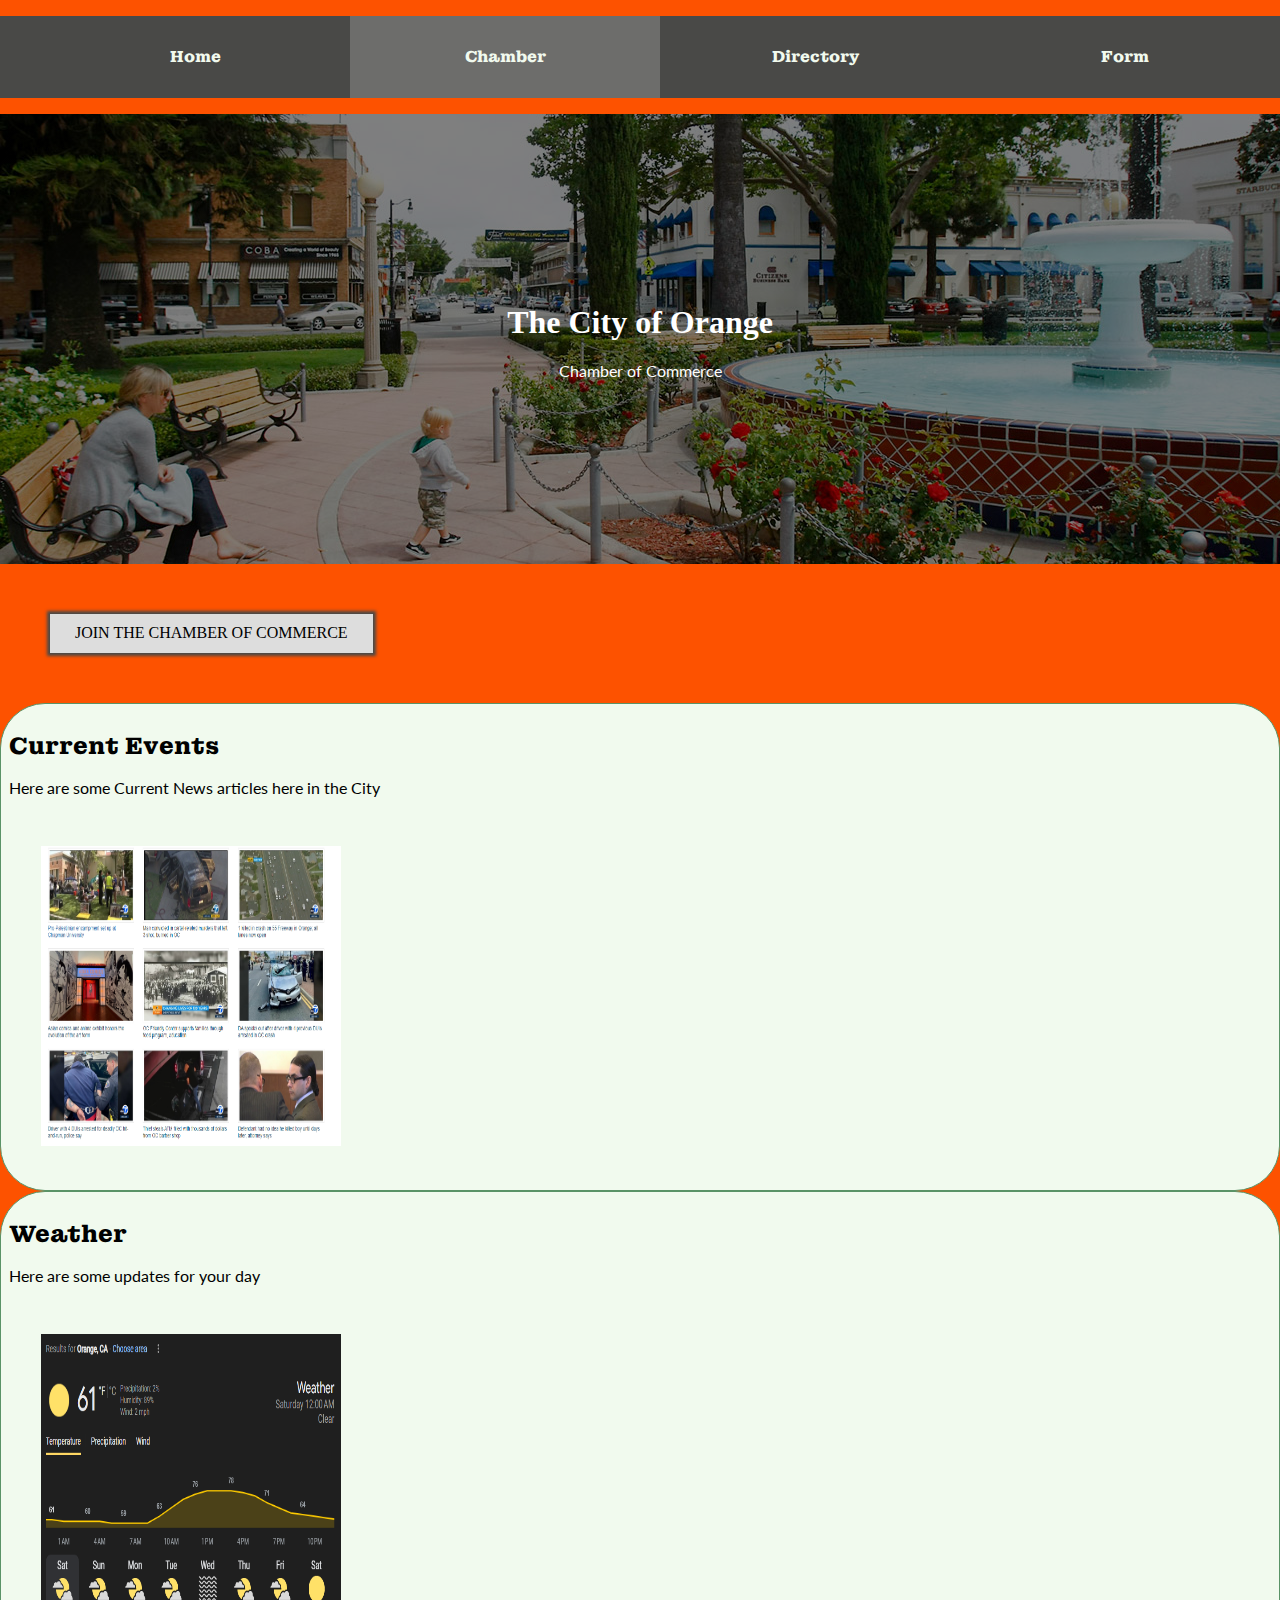
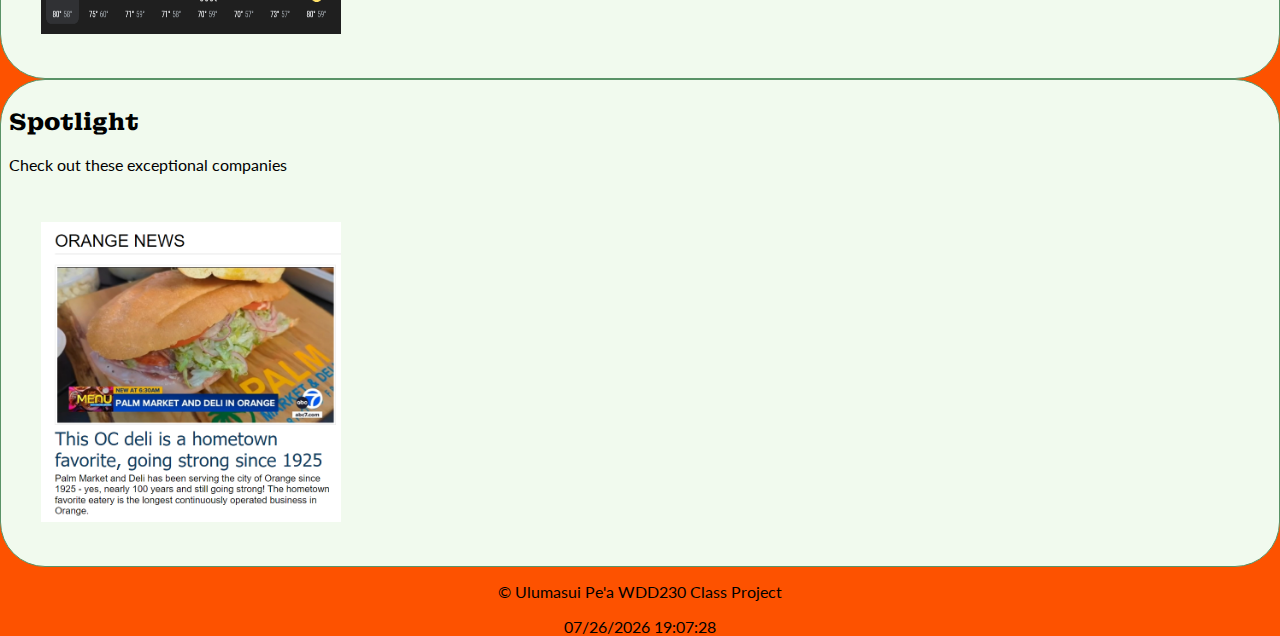
==== chamber/index.html @ 67afe426 "changes" ====
<!DOCTYPE html>
<html lang="en">
<head>
    <meta charset="UTF-8">
    <meta name="viewport" content="width=device-width, initial-scale=1.0">
    <title>The City of Orange Chamber of Commerce</title>
    <link rel="stylesheet" href="styles/normalize.css">
    <link rel="stylesheet" href="styles/base.css">
    <link rel="stylesheet" href="styles/larger.css">
    <link rel="icon" href="images/favicon.ico">
    <meta property="og:title" content="Orange Chamber of Commerce">
    <meta property="og:description" content="Home Page for WDD 230 course work">
    <meta property="og:image" content="images/profile.jpg">
    <meta property="og:url" content="https://ulumasuip.github.io/wdd230/chamber/index.html">
</head>
<body>
    <header>
    </header>
    <button id="myButton"></button>
    <nav>
        <ul class="menuLinks">
            <li><a href="https://ulumasuip.github.io/wdd230/">Home</a></li>
            <li class="active"><a href="chamber/index.html">Chamber</a></li>
            <li><a href="directory.html">Directory</a></li>
            <li><a href="join.html">Form</a></li>
        </ul>
    </nav>
    <div class="heroImage" style="background-image: linear-gradient(rgba(0, 0, 0, 0.5), rgba(0, 0, 0, 0.5)), url(images/orangehero.png);">
        <div class="heroText">
          <h1>The City of Orange</h1>
          <p>Chamber of Commerce</p>
        </div>
      </div>
    <main>
        <div>
            <button id="actionButton">JOIN THE CHAMBER OF COMMERCE</button>
        </div>
        <section class="current">
            <h2>Current Events</h2>
            <p>Here are some Current News articles here in the City</p>
            <img src="images/current.png" alt="orange_news_placeholder" width="500" height="500">
        </section>
        <section class="weather">
            <h2>Weather</h2>
            <p>Here are some updates for your day</p>
            <img src="images/weather.png" alt="orange_weather_placeholder" width="500" height="500">
        </section>
        <section class="spotlight">
            <h2>Spotlight</h2>
            <p>Check out these exceptional companies</p>
            <img src="images/spotlight.png" alt="orange_spotlight_placeholder" width="500" height="500">
        </section>
    </main>
    <footer>
        <p>	&#169; Ulumasui Pe'a WDD230 Class Project</p>
        <p id="lastModified"></p>
    </footer>
    <script src="scripts/getDates.js"></script>
    <script src="scripts/hamburger.js"></script>
</body>
</html>
---- chamber/styles/base.css ----
@import url('https://fonts.googleapis.com/css2?family=Montagu+Slab:opsz,wght@16..144,100..700&display=swap');
@import url('https://fonts.googleapis.com/css2?family=Lato:ital,wght@0,100;0,300;0,400;0,700;0,900;1,100;1,300;1,400;1,700;1,900&family=Montagu+Slab:opsz,wght@16..144,100..700&display=swap');
body, html {
    height: 100%;
}
body{
  background-color: #fd5200;
}
nav{
  background-color: #494947;
  height: auto;
}
nav a{
  font-family: 'Montagu Slab', serif;
  font-weight: 700;
  display: block;
  color: #f1faee;
  padding: 2rem;
  text-align: center;
  text-decoration: none;
}
nav li a:hover {
  background-color: #f1faee;
  color: #494947;
}
nav .active{
  background-color: rgba(255,255,255,0.2);
}
#myButton{
  font-size: 2rem;
  border: none;
  background-color: #494947;
  cursor: pointer;
  width: 100%;
  text-align: left;
  padding: .25rem 2vw;
}
#myButton::before {
	content: "☰";
}
#myButton.open::before{
  content: "X";
  color: #f1faee;
}
ul.menuLinks{
  display: none;
  list-style-type: none;
}
#myButton.open::before{
  content: "x";
}
ul.open.menuLinks{
  display: block;
  padding: 0px;
  margin: 0px;
}
/* The hero image */

.heroImage {
  height: 50%;
  background-position: center;
  background-repeat: no-repeat;
  background-size: cover;
  position: relative;
}

/* Place text in the middle of the image */
.heroText {
  text-align: center;
  position: absolute;
  top: 50%;
  left: 50%;
  transform: translate(-50%, -50%);
  color: white;
}
#actionButton {
  border: none;
  outline: 0;
  display: inline-block;
  padding: 10px 25px;
  color: black;
  background-color: #ddd;
  text-align: center;
  cursor: pointer;
  margin: 50px;
  box-shadow: #494947 0px 0px 3px 3px;
}
button:hover {
  background-color: #555;
  color: white;
}
h2{
  font-family: montagu slab;
}
p{
  font-family: lato;
}
footer p{
  text-align: center;
}

/*Discovery page rules*/

.item1 { grid-area: attractions; }
.item2 { grid-area: people; }
.item3 { grid-area: calendar; }
.item4 { grid-area: imagesDiscovery; }

.grid-container {
  display: grid;
  grid-template-areas: 
    'attractions imagesDiscovery'
    'people imagesDiscovery'
    'calendar imagesDiscovery';
  gap: 10px;
  background-color: #5A9367;
  padding: 10px;
}

.grid-container > div {
  background-color: rgb(241, 250, 238);
  text-align: center;
  padding: 20px 0;
  font-size: 30px;
}

figcaption{
  font-family: lato;
  font-size: small;
}

.information{
  background-color: rgb(241, 250, 238);
  text-align: center;
  padding: 20px 0;
  font-size: 30px;
}

.thanks{
  background-color: #5A9367;
  text-align: center;
  padding: 3rem;
  font-size: xx-large;
  font-family: lato;
}

.menu {
  border: 1px solid rgba(0, 0, 0, 0.1);
  padding: 0.5rem;
  background-color: rgb(59, 59, 59);
  text-align: center;
}

#cards {
  display: grid;
  grid-gap: 5px;
  align-items: center;
}

#cards section {
  text-align: center;
  font-size: larger;
}

section {
  border: 1px solid rgba(0, 0, 0, 0.1);
  padding: 0.5rem;
  background-color: #f1faee;
  display: block;
  unicode-bidi: isolate;
  border-color: #5A9367;
  border-radius: 45px;
}

section img{
  max-width: 300px;
  max-height: 300px;
}

#grid{
  background-color: #5A9367;
  color: #f1faee;
  padding: 1rem;
  font-size: xx-large;
}
#list{
  background-color: #5A9367;
  color: #f1faee;
  padding: 1rem;
  font-size: xx-large;
}

@media (min-width: 60em) {
  .grid-directory {
      display: grid;
      grid-template-columns: 1fr 1fr 1fr;
  }
}

@media (min-width: 37.5em) {
  .list-directory section {
      display: grid;
      grid-template-columns: 1fr 1fr 1fr;
      gap: 10px;
      padding: 0.25rem;
      width: 100%;
      border-radius: 0px;
  }
  section img{
    padding: 2rem;
  }
}
---- chamber/styles/larger.css ----
@media only screen and (min-width: 38rem) {
    nav ul{
        display: flex;
    }
    nav ul li{
        flex: 1 1 100%;
    }
    
    .parentsize{
        display:  grid;
        grid-template-columns: 2fr 1fr;
        column-gap: 10px;
    }

    .parentsize section{
        box-shadow: 1px 1px 10px #3A404C;
    }
    #myButton{
        display: none;
    }
    ul.menuLinks, ul.menuLinks.open{
        display: flex;
        justify-content: flex-end;
    }
}
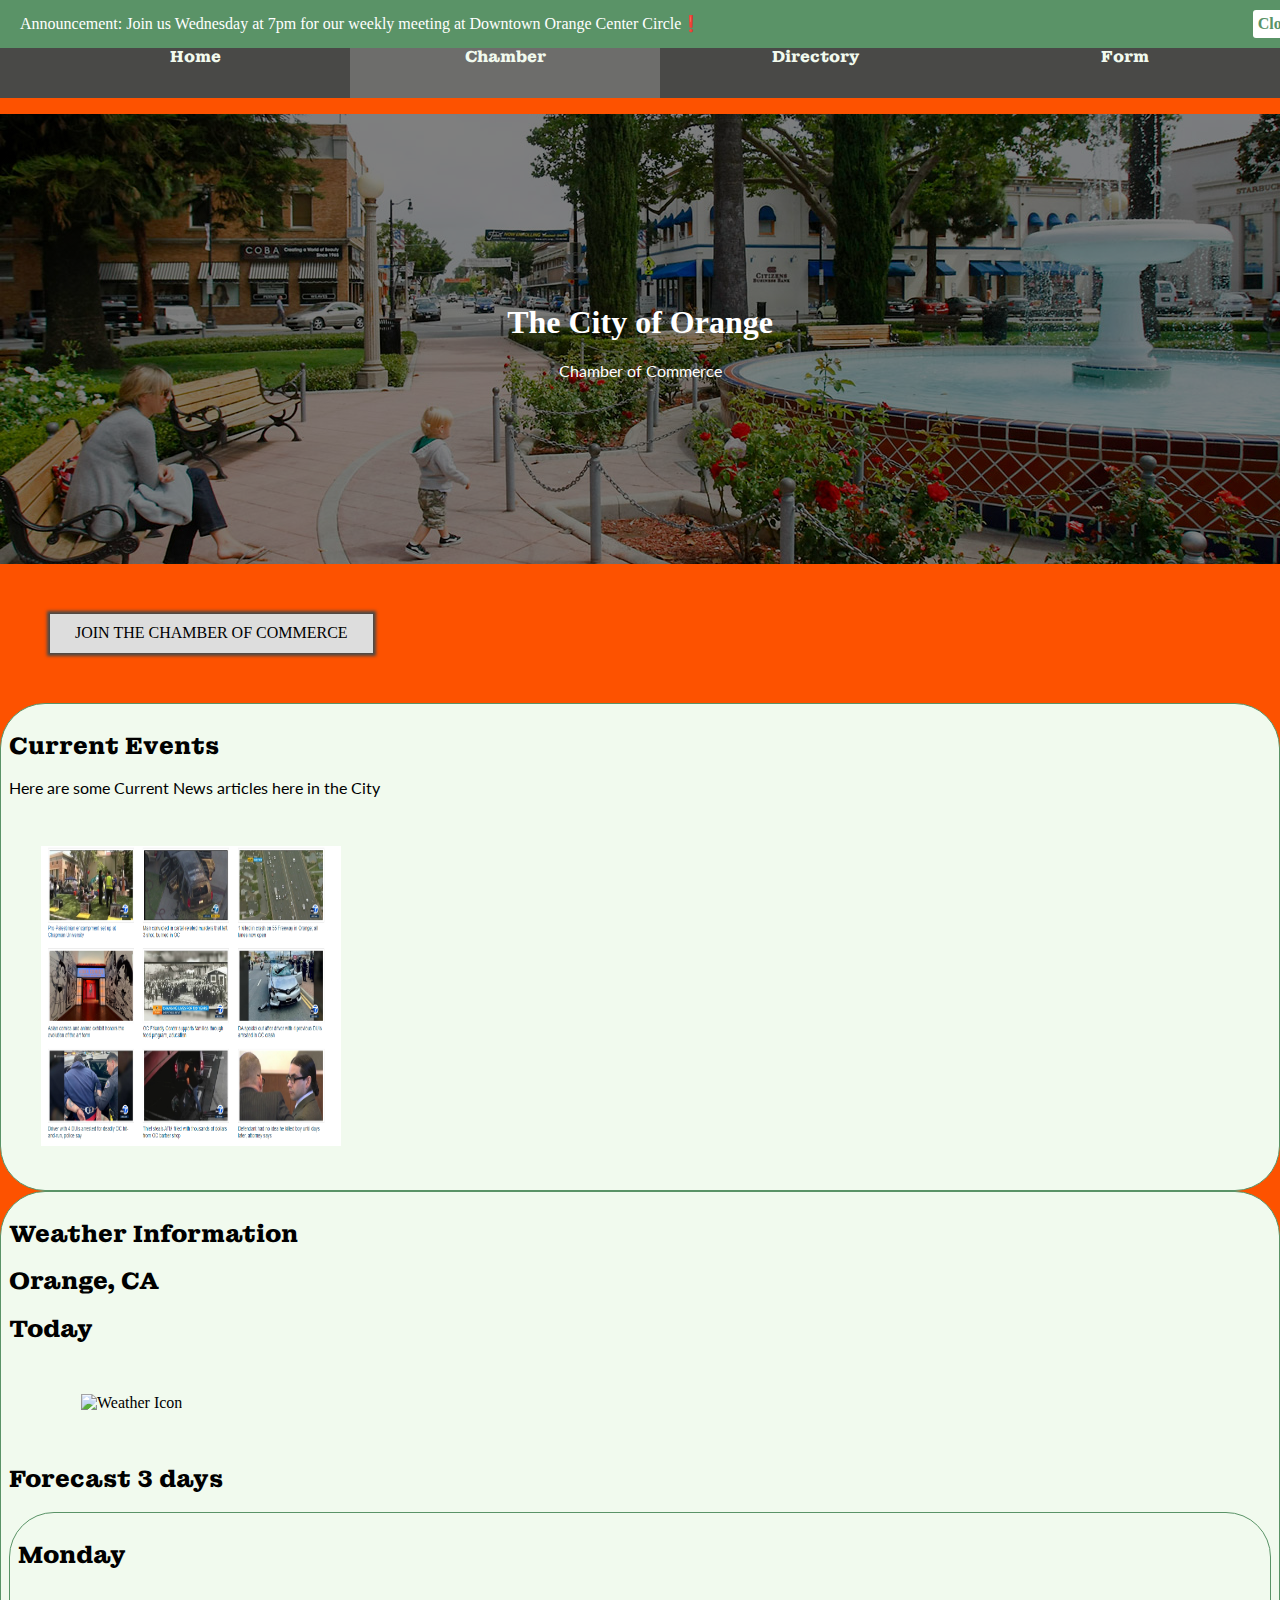
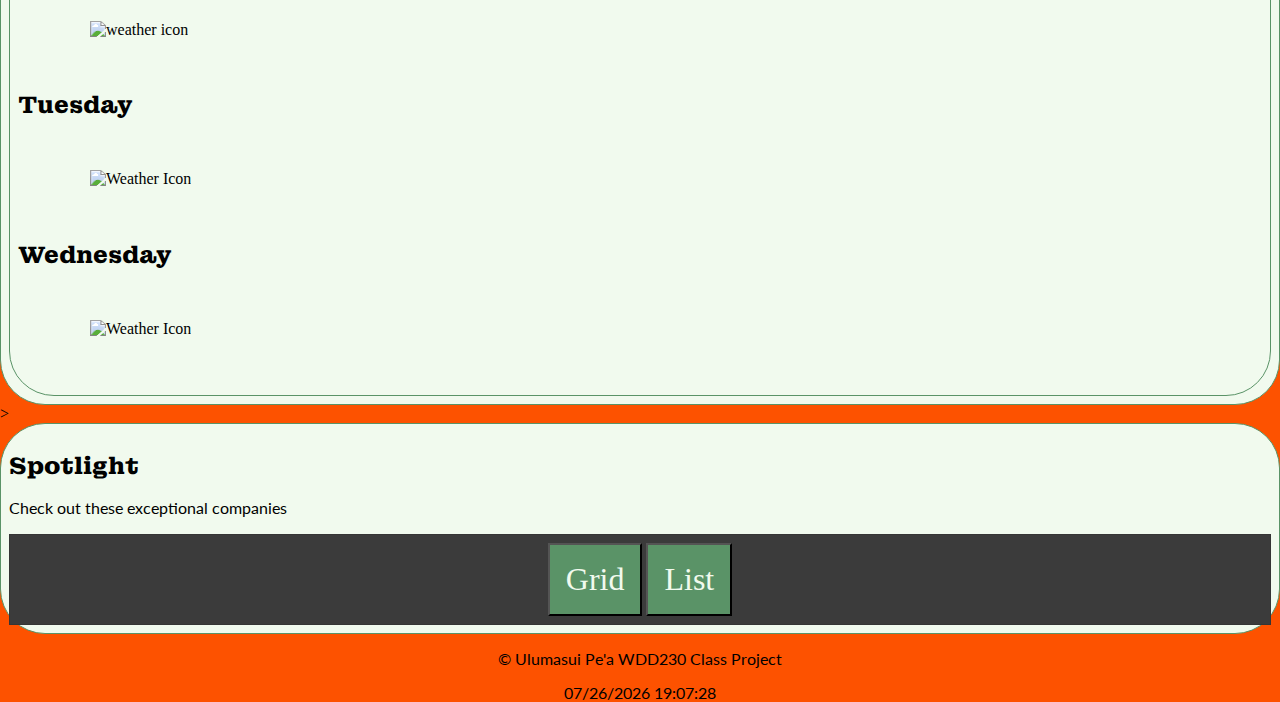
==== commit b15cd2cb: "banner and close js" ====
--- a/chamber/index.html
+++ b/chamber/index.html
@@ -32,6 +32,12 @@
         </div>
       </div>
     <main>
+        <div id="announcement" class="announcement">
+            <div>
+                Announcement: Join us Wednesday at 7pm for our weekly meeting at Downtown Orange Center Circle❗
+            </div>
+            <button class="close-button" onclick="closeButton()">Close</button>
+        </div>
         <div>
             <button id="actionButton">JOIN THE CHAMBER OF COMMERCE</button>
         </div>
@@ -40,15 +46,53 @@
             <p>Here are some Current News articles here in the City</p>
             <img src="images/current.png" alt="orange_news_placeholder" width="500" height="500">
         </section>
-        <section class="weather">
-            <h2>Weather</h2>
-            <p>Here are some updates for your day</p>
-            <img src="images/weather.png" alt="orange_weather_placeholder" width="500" height="500">
-        </section>
+        <section id="weather-card">
+            <h2> Weather Information</h2>
+            <h2>Orange, CA</h2>
+            <div class="weather">
+                <h2>Today</h2>
+                <p><span id="current-temp"></span> </p>
+                <figure>
+                    <img id="weather-icon" alt="Weather Icon">
+                    <figcaption id="fig1" class="weather-fig-captions"></figcaption>
+                </figure>
+            </div>
+            <h2>Forecast 3 days</h2>
+            <section class="weather" id="weather-forecast">
+                <div>
+                    <h2><span id="forecast-day-1"></span> </h2>
+                    <p><span id="forecast-temp-1"></span> </p>
+                    <figure>
+                        <img id="weather-icon1" class="w-icon" alt="weather icon">
+                        <figcaption id="fig2" class="weather-fig-captions"></figcaption>
+                    </figure>
+                </div>
+                <div>
+                    <h2><span id="forecast-day-2"></span> </h2>
+                    <p><span id="forecast-temp-2"></span> </p>
+                    <figure>
+                        <img id="weather-icon2" class="w-icon" alt="Weather Icon">
+                        <figcaption id="fig3" class="weather-fig-captions"></figcaption>
+                    </figure>
+                </div>
+                <div>
+                    <h2><span id="forecast-day-3"></span> </h2>
+                    <p><span id="forecast-temp-3"></span> </p>
+                    <figure>
+                        <img id="weather-icon3" class="w-icon" alt="Weather Icon">
+                        <figcaption id="fig4" class="weather-fig-captions"></figcaption>
+                    </figure>
+                </div>
+            </section>
+        </section>>
         <section class="spotlight">
             <h2>Spotlight</h2>
             <p>Check out these exceptional companies</p>
-            <img src="images/spotlight.png" alt="orange_spotlight_placeholder" width="500" height="500">
+            <div class="menu">
+                <button id="grid">Grid</button>
+                <button id="list">List</button>
+            </div>
+            <article id="cards" class="grid-directory"></article>
         </section>
     </main>
     <footer>
@@ -57,5 +101,8 @@
     </footer>
     <script src="scripts/getDates.js"></script>
     <script src="scripts/hamburger.js"></script>
+    <script src="scripts/weather.js"></script>
+    <script src="scripts/banner.js"></script>
+    <script src="scripts/directory.js"></script>
 </body>
 </html>--- a/chamber/styles/base.css
+++ b/chamber/styles/base.css
@@ -25,6 +25,28 @@
 }
 nav .active{
   background-color: rgba(255,255,255,0.2);
+}
+.announcement {
+  display: flex;
+  justify-content: space-between;
+  align-items: center;
+  text-align: center;
+  background-color: #5A9367;
+  color: white;
+  padding: 10px 20px;
+  position: fixed;
+  top: 0;
+  width: 100%;
+  z-index: 1000;
+}
+.close-button {
+  cursor: pointer;
+  padding: 5px;
+  background-color: #fff;
+  color: #5A9367;
+  border: none;
+  border-radius: 3px;
+  font-weight: bold;
 }
 #myButton{
   font-size: 2rem;
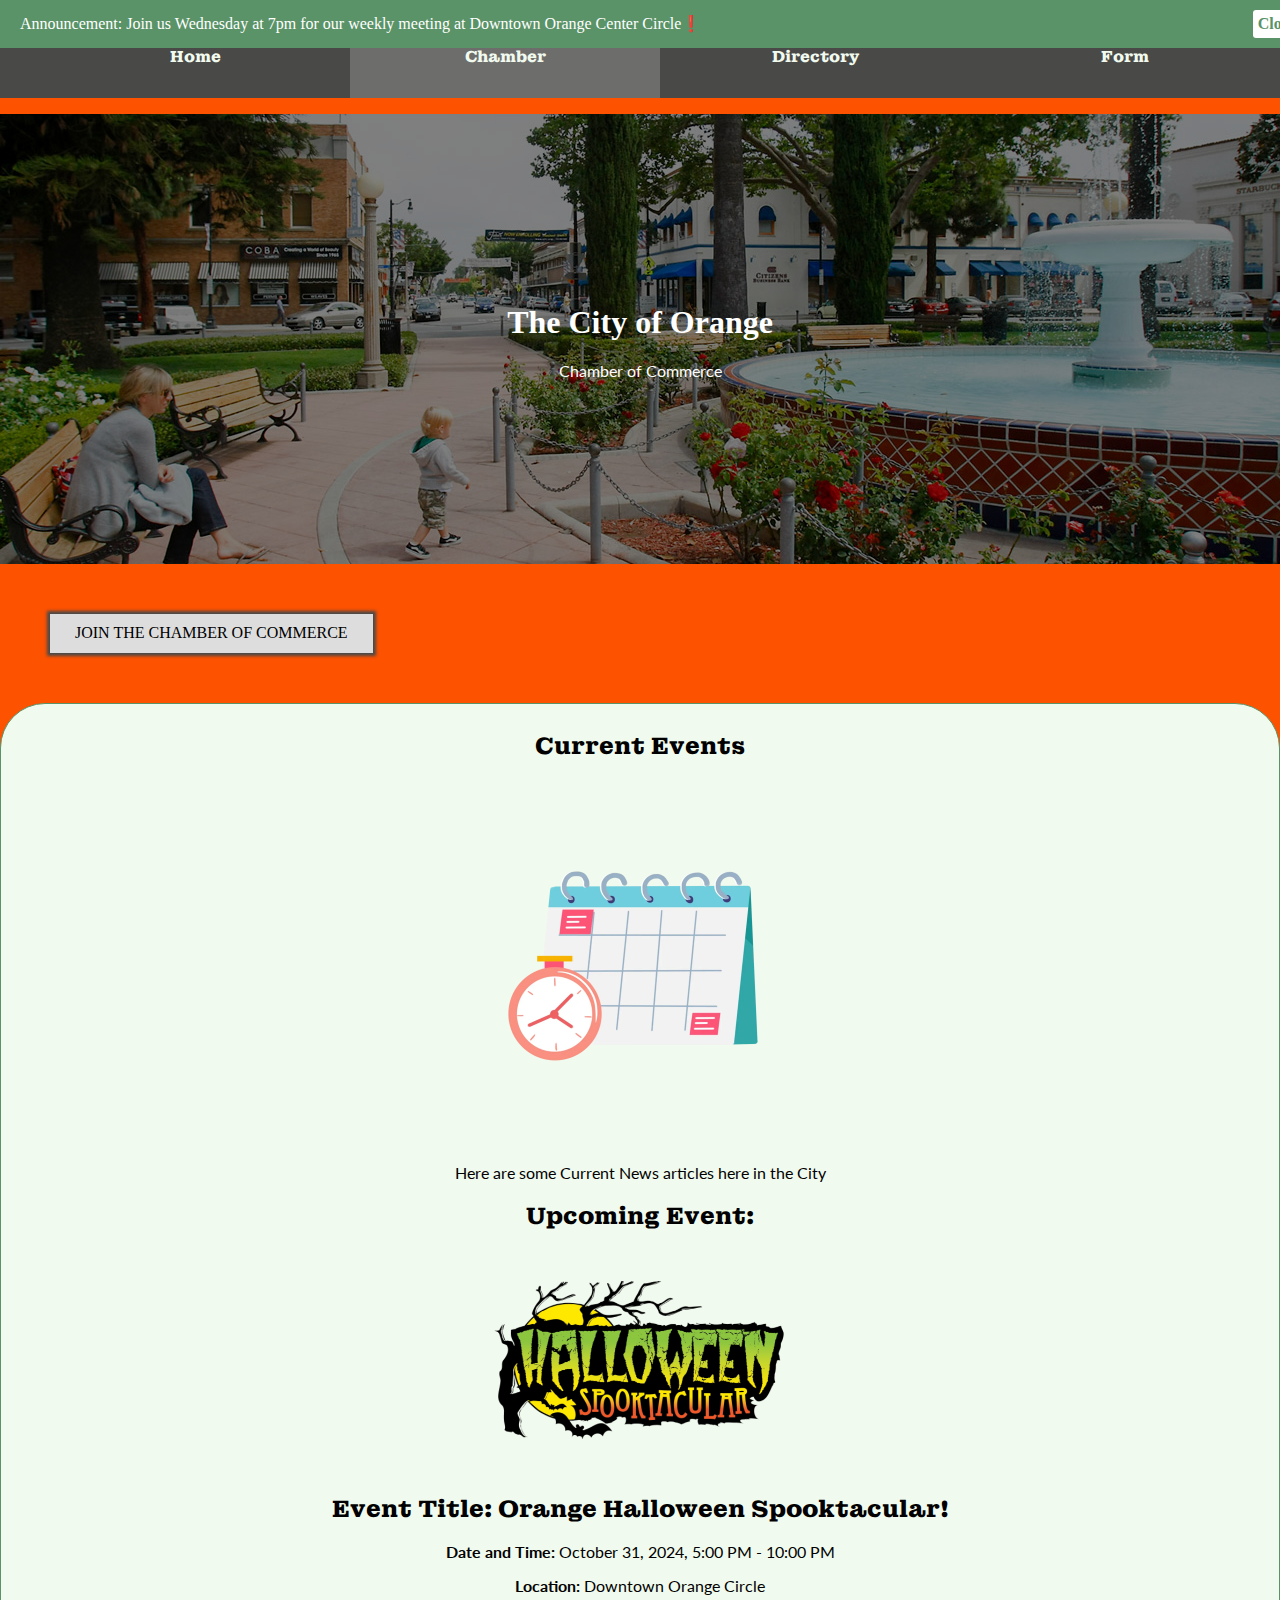
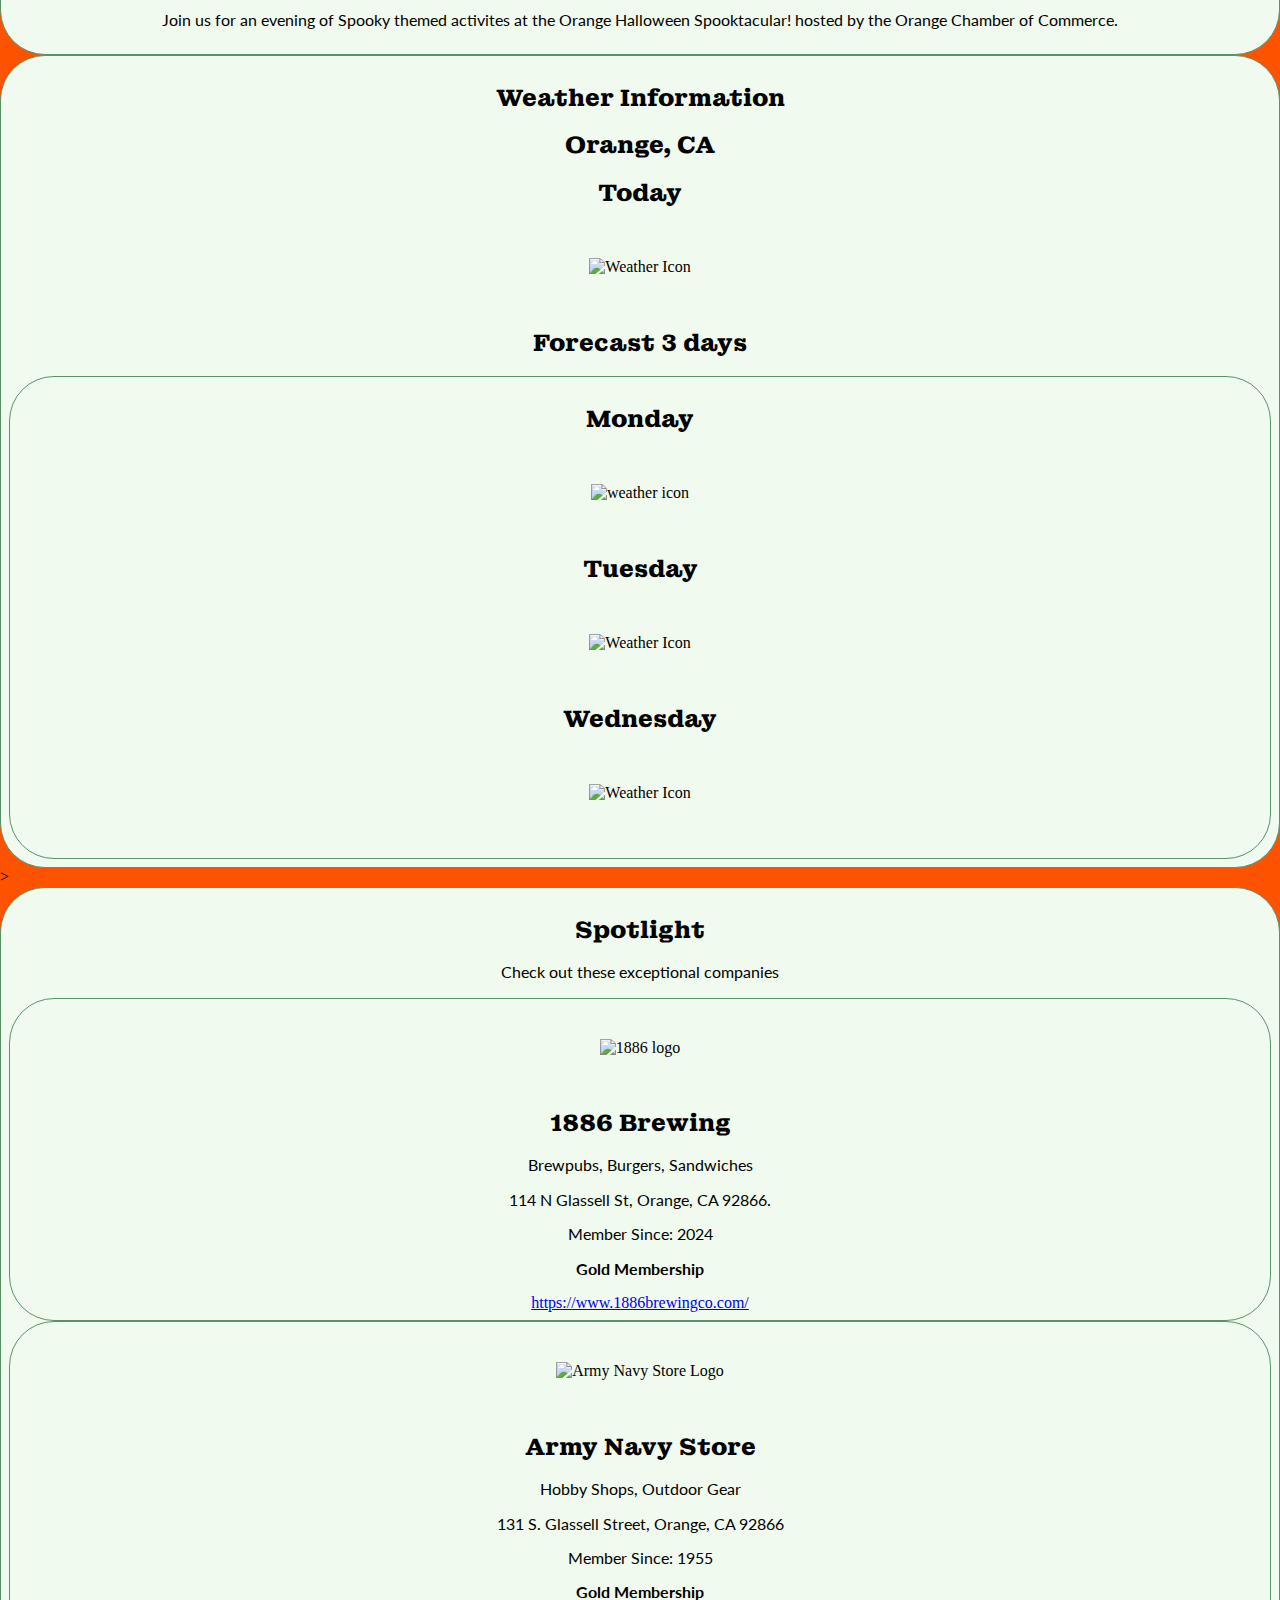
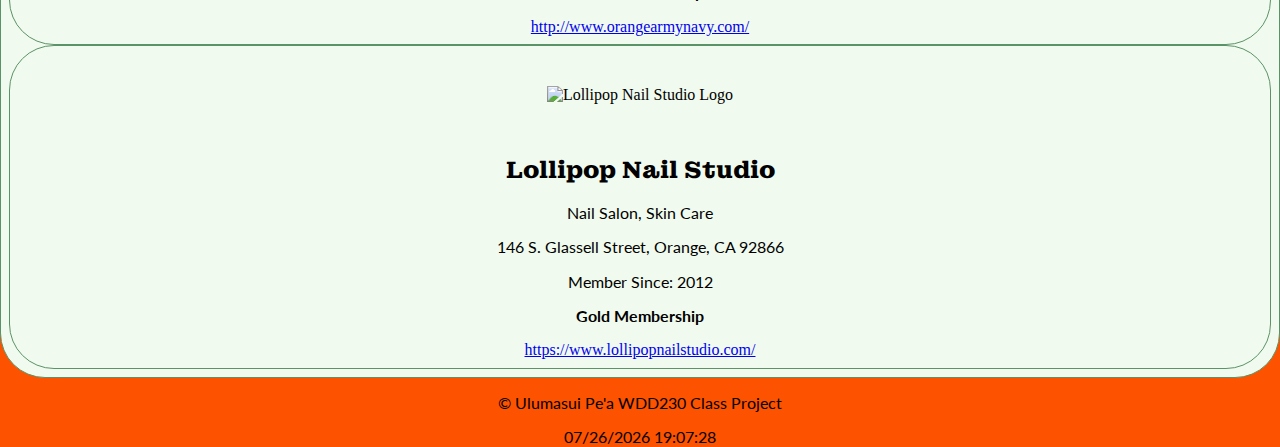
==== commit 6be253e1: "chamber home" ====
--- a/chamber/index.html
+++ b/chamber/index.html
@@ -43,10 +43,19 @@
         </div>
         <section class="current">
             <h2>Current Events</h2>
+            <img src="images/calendar.webp" alt="calendar image">
             <p>Here are some Current News articles here in the City</p>
-            <img src="images/current.png" alt="orange_news_placeholder" width="500" height="500">
+            <h2>Upcoming Event:</h2>
+            <img src="images/spook.webp" alt="spooktacular orange">
+            <h2><strong>Event Title: </strong>Orange Halloween Spooktacular!</h2>
+            <p><strong>Date and Time: </strong> October 31, 2024, 5:00 PM - 10:00 PM</p>
+            <p><strong>Location: </strong>Downtown Orange Circle</p>
+            <p>Join us for an evening of Spooky themed activites at the Orange Halloween Spooktacular! hosted by
+                the
+                Orange
+                Chamber of Commerce.</p>
         </section>
-        <section id="weather-card">
+        <section id="weather-card" class="weathercard">
             <h2> Weather Information</h2>
             <h2>Orange, CA</h2>
             <div class="weather">
@@ -88,11 +97,33 @@
         <section class="spotlight">
             <h2>Spotlight</h2>
             <p>Check out these exceptional companies</p>
-            <div class="menu">
-                <button id="grid">Grid</button>
-                <button id="list">List</button>
-            </div>
-            <article id="cards" class="grid-directory"></article>
+            <section>
+                <img src="https://static.spotapps.co/website_images/ab_websites/104524_website/logo_2.png" loading="lazy" alt="1886 logo">
+                <h2>1886 Brewing</h2>
+                <p>Brewpubs, Burgers, Sandwiches</p>
+                <p>114 N Glassell St, Orange, CA 92866.</p>
+                <p>Member Since: 2024</p>
+                <p><strong>Gold Membership</strong></p>
+                <a href="https://www.1886brewingco.com/" target="_blank">https://www.1886brewingco.com/</a>
+            </section>
+            <section>
+                <img src="http://www.orangearmynavy.com/uploads/2/1/0/8/2108660/1343844403.png" loading="lazy" alt="Army Navy Store Logo">
+                <h2>Army Navy Store</h2>
+                <p>Hobby Shops, Outdoor Gear</p>
+                <p>131 S. Glassell Street, Orange, CA 92866</p>
+                <p>Member Since: 1955</p>
+                <p><strong>Gold Membership</strong></p>
+                <a href="http://www.orangearmynavy.com/" target="_blank">http://www.orangearmynavy.com/</a>
+            </section>
+            <section>
+                <img src="https://images.squarespace-cdn.com/content/v1/5a94773e266c073e14a53bb1/1519842821813-4XUR6HRJB6CFD0CDG9JK/Lollipop.FinalLogo.Red.png?format=500w" loading="lazy" alt="Lollipop Nail Studio Logo">
+                <h2>Lollipop Nail Studio</h2>
+                <p>Nail Salon, Skin Care</p>
+                <p>146 S. Glassell Street, Orange, CA 92866</p>
+                <p>Member Since: 2012</p>
+                <p><strong>Gold Membership</strong></p>
+                <a href="https://www.lollipopnailstudio.com/" target="_blank">https://www.lollipopnailstudio.com/</a>
+            </section>
         </section>
     </main>
     <footer>
--- a/chamber/styles/base.css
+++ b/chamber/styles/base.css
@@ -26,6 +26,7 @@
 nav .active{
   background-color: rgba(255,255,255,0.2);
 }
+
 .announcement {
   display: flex;
   justify-content: space-between;
@@ -192,6 +193,7 @@
   unicode-bidi: isolate;
   border-color: #5A9367;
   border-radius: 45px;
+  text-align: center;
 }
 
 section img{
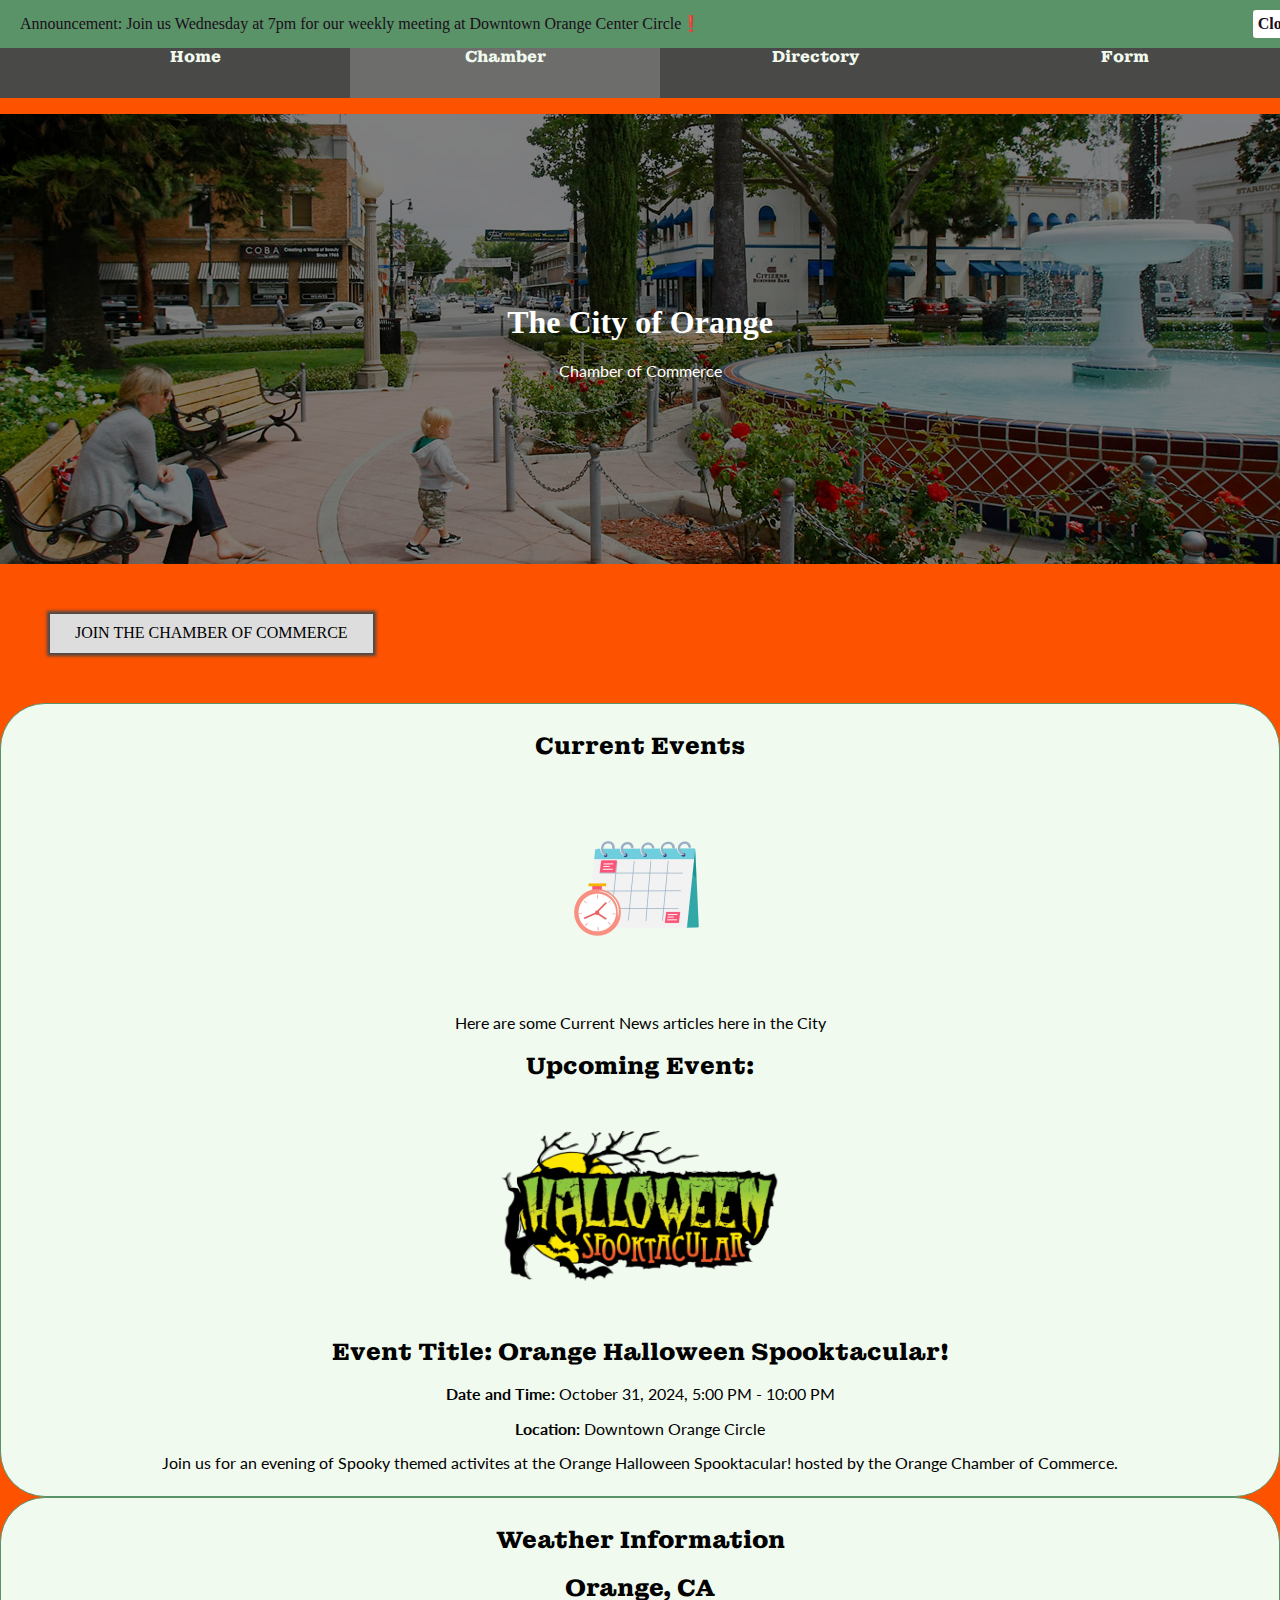
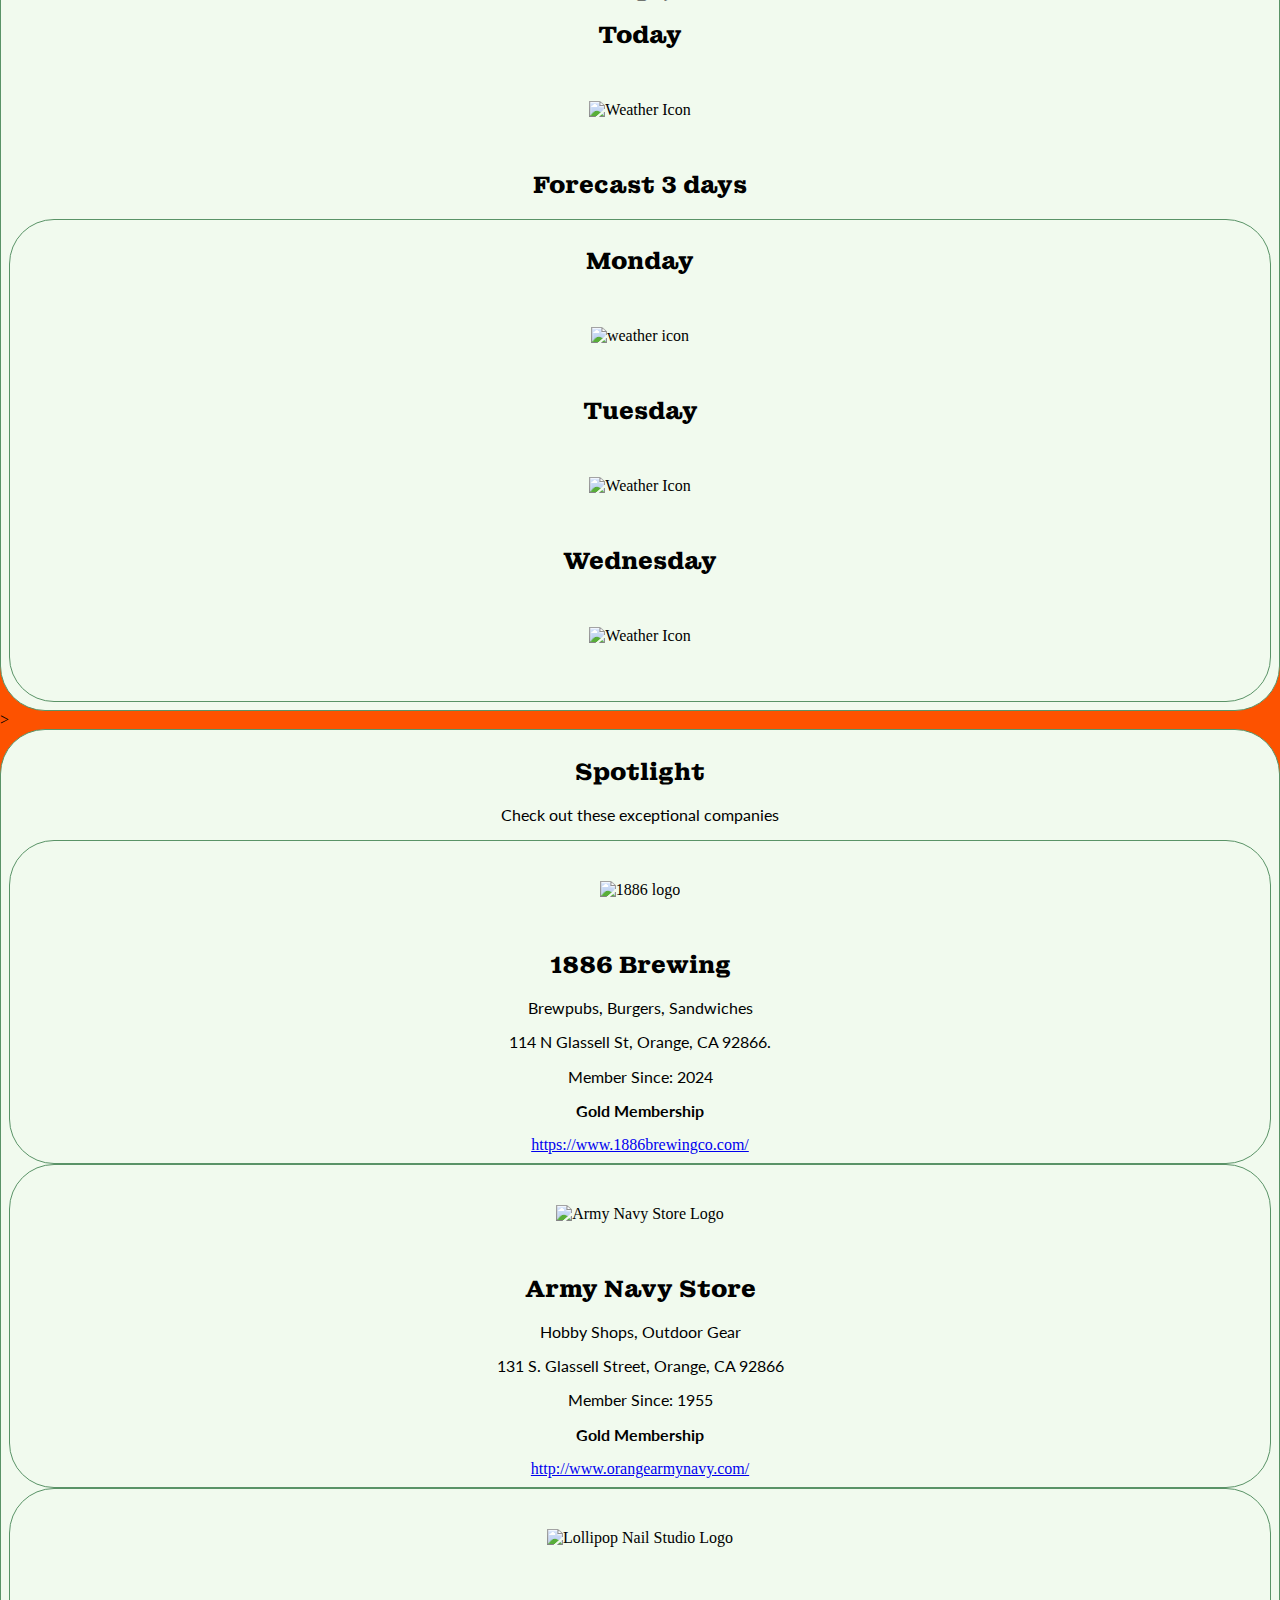
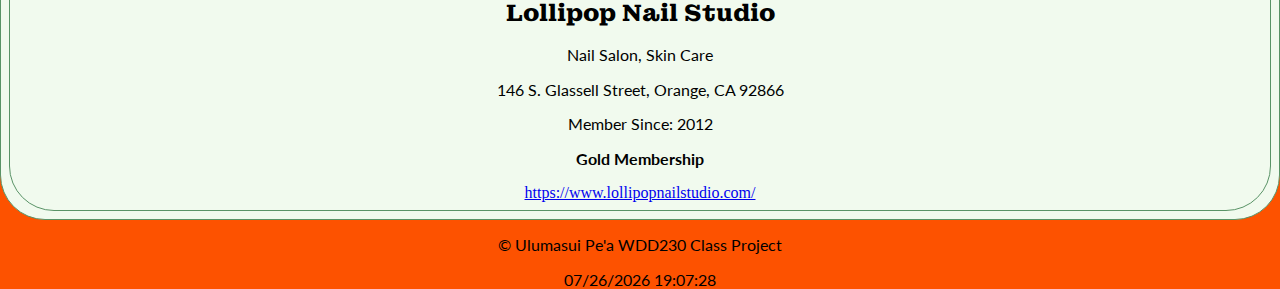
==== commit 43fbd3fa: "acc change" ====
--- a/chamber/index.html
+++ b/chamber/index.html
@@ -16,7 +16,7 @@
 <body>
     <header>
     </header>
-    <button id="myButton"></button>
+    <button id="myButton">MENU</button>
     <nav>
         <ul class="menuLinks">
             <li><a href="https://ulumasuip.github.io/wdd230/">Home</a></li>
@@ -25,7 +25,7 @@
             <li><a href="join.html">Form</a></li>
         </ul>
     </nav>
-    <div class="heroImage" style="background-image: linear-gradient(rgba(0, 0, 0, 0.5), rgba(0, 0, 0, 0.5)), url(images/orangehero.png);">
+    <div class="heroImage" style="background-image: linear-gradient(rgba(0, 0, 0, 0.5), rgba(0, 0, 0, 0.5)), url(images/orangehero.jpg);">
         <div class="heroText">
           <h1>The City of Orange</h1>
           <p>Chamber of Commerce</p>
@@ -36,17 +36,17 @@
             <div>
                 Announcement: Join us Wednesday at 7pm for our weekly meeting at Downtown Orange Center Circle❗
             </div>
-            <button class="close-button" onclick="closeButton()">Close</button>
+            <button name="closeButton" class="close-button" onclick="closeButton()">Close</button>
         </div>
         <div>
             <button id="actionButton">JOIN THE CHAMBER OF COMMERCE</button>
         </div>
         <section class="current">
             <h2>Current Events</h2>
-            <img src="images/calendar.webp" alt="calendar image">
+            <img src="images/calendar.webp" alt="calendar image" width="150" height="150">
             <p>Here are some Current News articles here in the City</p>
             <h2>Upcoming Event:</h2>
-            <img src="images/spook.webp" alt="spooktacular orange">
+            <img src="images/spook.webp" alt="spooktacular orange" width="auto" height="150">
             <h2><strong>Event Title: </strong>Orange Halloween Spooktacular!</h2>
             <p><strong>Date and Time: </strong> October 31, 2024, 5:00 PM - 10:00 PM</p>
             <p><strong>Location: </strong>Downtown Orange Circle</p>
@@ -62,17 +62,17 @@
                 <h2>Today</h2>
                 <p><span id="current-temp"></span> </p>
                 <figure>
-                    <img id="weather-icon" alt="Weather Icon">
+                    <img id="weather-icon" alt="Weather Icon" width="114" height="114">
                     <figcaption id="fig1" class="weather-fig-captions"></figcaption>
                 </figure>
             </div>
             <h2>Forecast 3 days</h2>
-            <section class="weather" id="weather-forecast">
+            <section class="weather" id="weather-forecast" >
                 <div>
                     <h2><span id="forecast-day-1"></span> </h2>
                     <p><span id="forecast-temp-1"></span> </p>
                     <figure>
-                        <img id="weather-icon1" class="w-icon" alt="weather icon">
+                        <img id="weather-icon1" class="w-icon" alt="weather icon" width="114" height="114">
                         <figcaption id="fig2" class="weather-fig-captions"></figcaption>
                     </figure>
                 </div>
@@ -80,15 +80,15 @@
                     <h2><span id="forecast-day-2"></span> </h2>
                     <p><span id="forecast-temp-2"></span> </p>
                     <figure>
-                        <img id="weather-icon2" class="w-icon" alt="Weather Icon">
+                        <img id="weather-icon2" class="w-icon" alt="Weather Icon" width="114" height="114">
                         <figcaption id="fig3" class="weather-fig-captions"></figcaption>
                     </figure>
                 </div>
                 <div>
-                    <h2><span id="forecast-day-3"></span> </h2>
-                    <p><span id="forecast-temp-3"></span> </p>
+                    <h2><span id="forecast-day-3"></span></h2>
+                    <p><span id="forecast-temp-3"></span></p>
                     <figure>
-                        <img id="weather-icon3" class="w-icon" alt="Weather Icon">
+                        <img id="weather-icon3" class="w-icon" alt="Weather Icon" width="114" height="114">
                         <figcaption id="fig4" class="weather-fig-captions"></figcaption>
                     </figure>
                 </div>
@@ -98,7 +98,7 @@
             <h2>Spotlight</h2>
             <p>Check out these exceptional companies</p>
             <section>
-                <img src="https://static.spotapps.co/website_images/ab_websites/104524_website/logo_2.png" loading="lazy" alt="1886 logo">
+                <img src="https://static.spotapps.co/website_images/ab_websites/104524_website/logo_2.png" loading="lazy" alt="1886 logo" width="auto" height="150">
                 <h2>1886 Brewing</h2>
                 <p>Brewpubs, Burgers, Sandwiches</p>
                 <p>114 N Glassell St, Orange, CA 92866.</p>
@@ -107,7 +107,7 @@
                 <a href="https://www.1886brewingco.com/" target="_blank">https://www.1886brewingco.com/</a>
             </section>
             <section>
-                <img src="http://www.orangearmynavy.com/uploads/2/1/0/8/2108660/1343844403.png" loading="lazy" alt="Army Navy Store Logo">
+                <img src="http://www.orangearmynavy.com/uploads/2/1/0/8/2108660/1343844403.png" loading="lazy" alt="Army Navy Store Logo" width="auto" height="150">
                 <h2>Army Navy Store</h2>
                 <p>Hobby Shops, Outdoor Gear</p>
                 <p>131 S. Glassell Street, Orange, CA 92866</p>
@@ -116,7 +116,7 @@
                 <a href="http://www.orangearmynavy.com/" target="_blank">http://www.orangearmynavy.com/</a>
             </section>
             <section>
-                <img src="https://images.squarespace-cdn.com/content/v1/5a94773e266c073e14a53bb1/1519842821813-4XUR6HRJB6CFD0CDG9JK/Lollipop.FinalLogo.Red.png?format=500w" loading="lazy" alt="Lollipop Nail Studio Logo">
+                <img src="https://images.squarespace-cdn.com/content/v1/5a94773e266c073e14a53bb1/1519842821813-4XUR6HRJB6CFD0CDG9JK/Lollipop.FinalLogo.Red.png?format=500w" loading="lazy" alt="Lollipop Nail Studio Logo" width="auto" height="150">
                 <h2>Lollipop Nail Studio</h2>
                 <p>Nail Salon, Skin Care</p>
                 <p>146 S. Glassell Street, Orange, CA 92866</p>
--- a/chamber/styles/base.css
+++ b/chamber/styles/base.css
@@ -33,7 +33,7 @@
   align-items: center;
   text-align: center;
   background-color: #5A9367;
-  color: white;
+  color: #1a0d1c;
   padding: 10px 20px;
   position: fixed;
   top: 0;
@@ -44,7 +44,7 @@
   cursor: pointer;
   padding: 5px;
   background-color: #fff;
-  color: #5A9367;
+  color: #1a0d1c;
   border: none;
   border-radius: 3px;
   font-weight: bold;
@@ -54,6 +54,7 @@
   border: none;
   background-color: #494947;
   cursor: pointer;
+  color: #ddd;
   width: 100%;
   text-align: left;
   padding: .25rem 2vw;
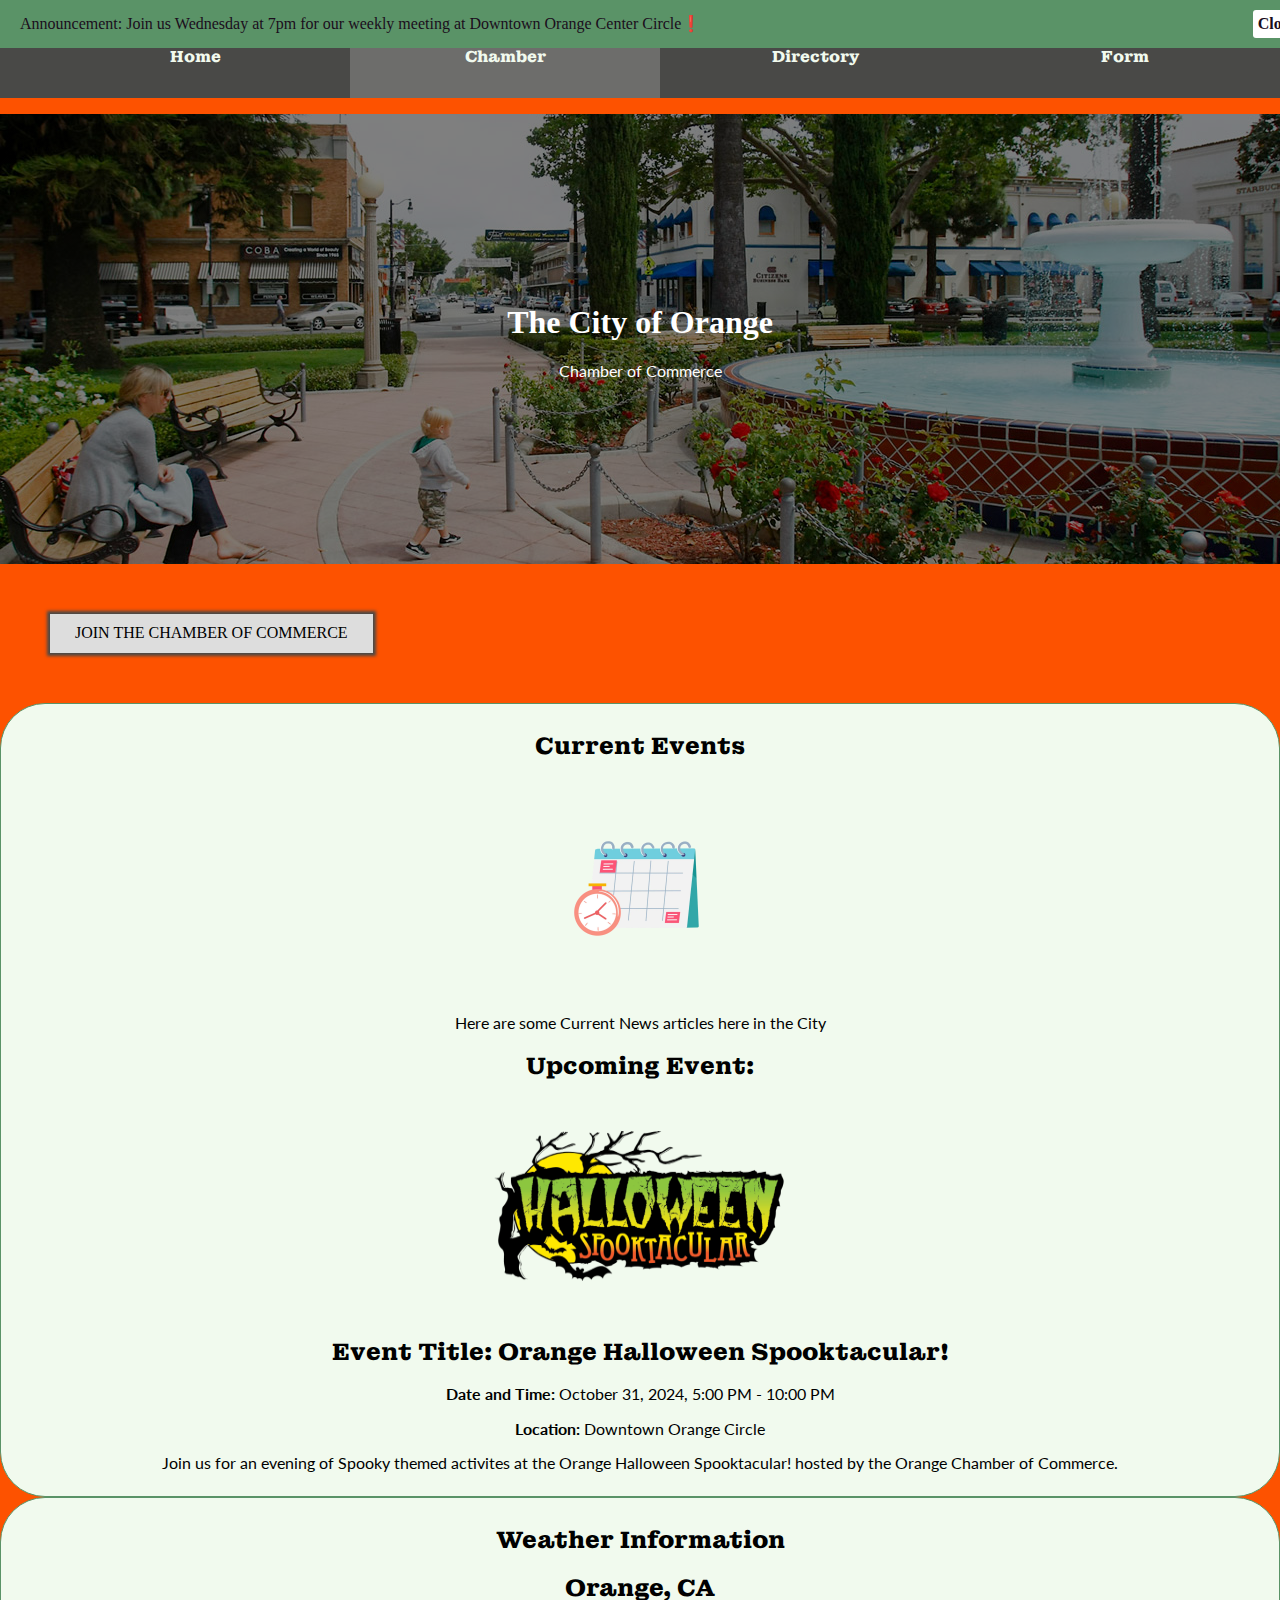
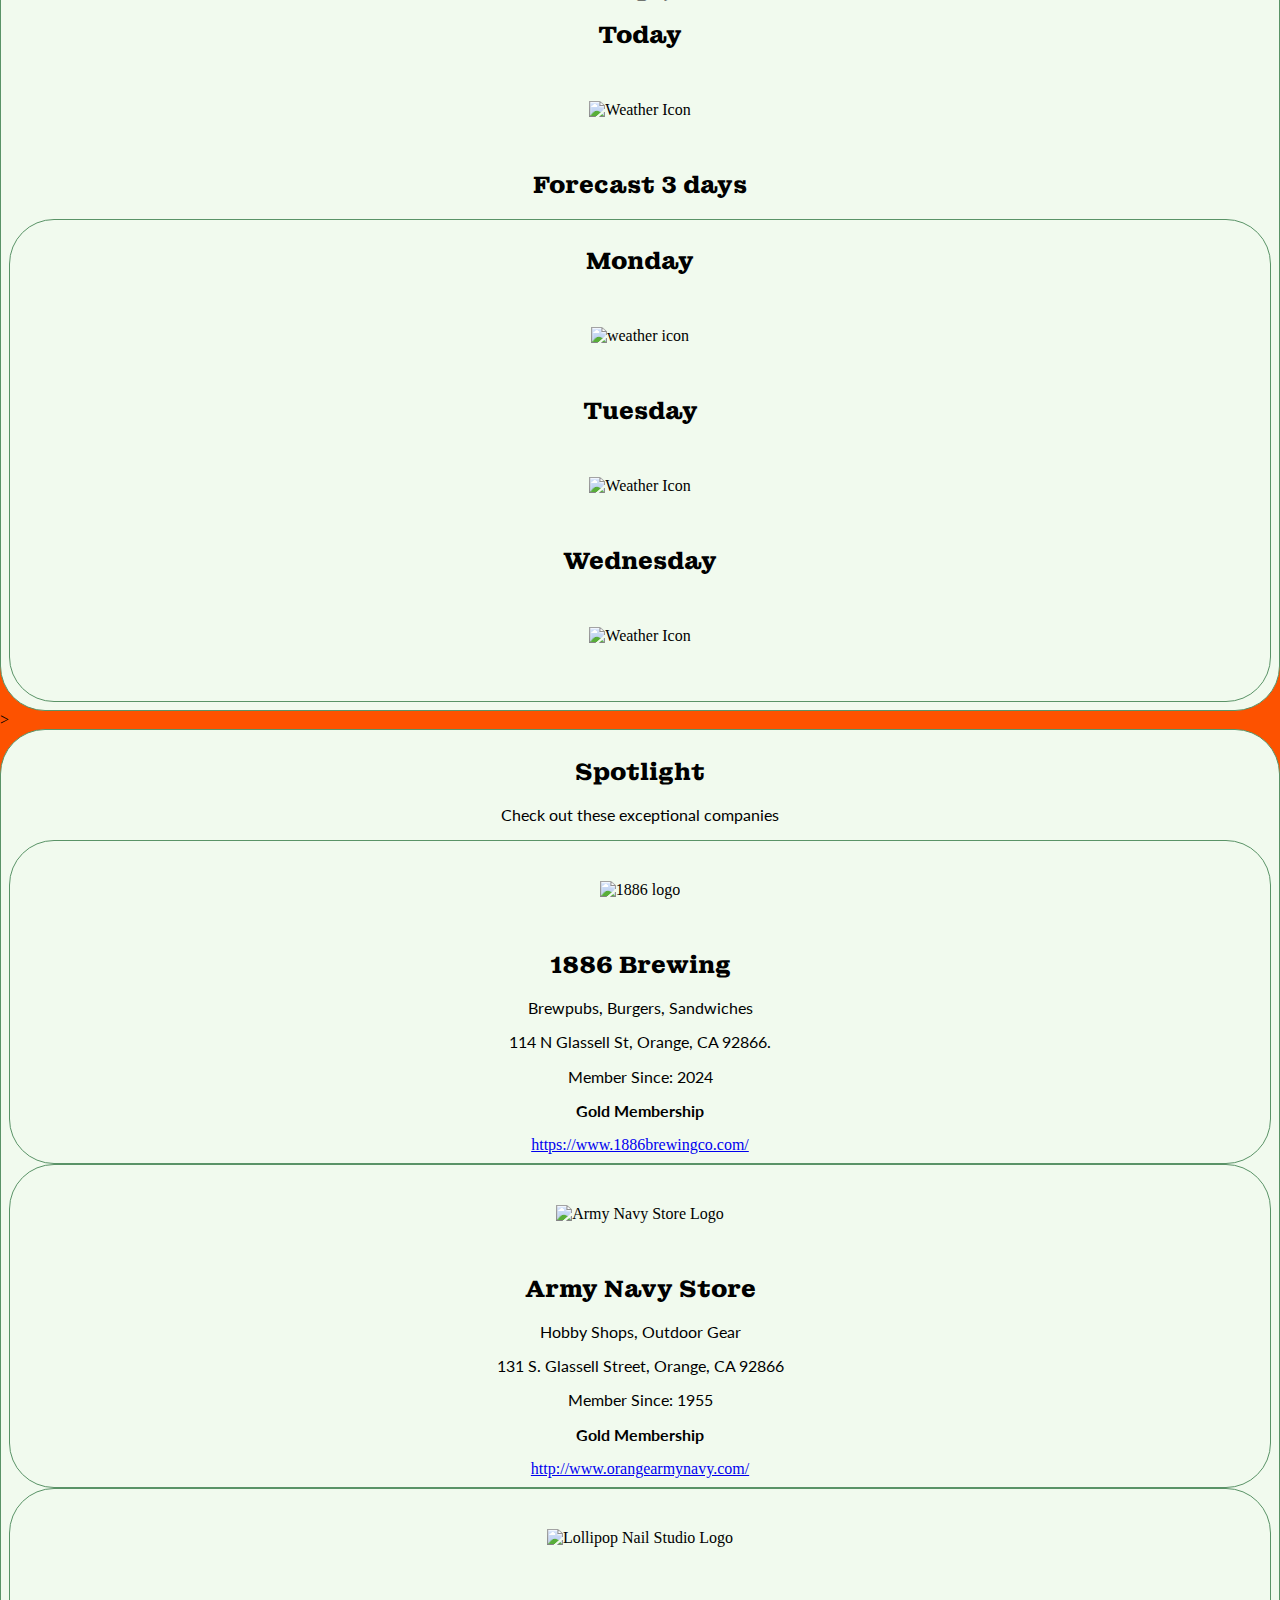
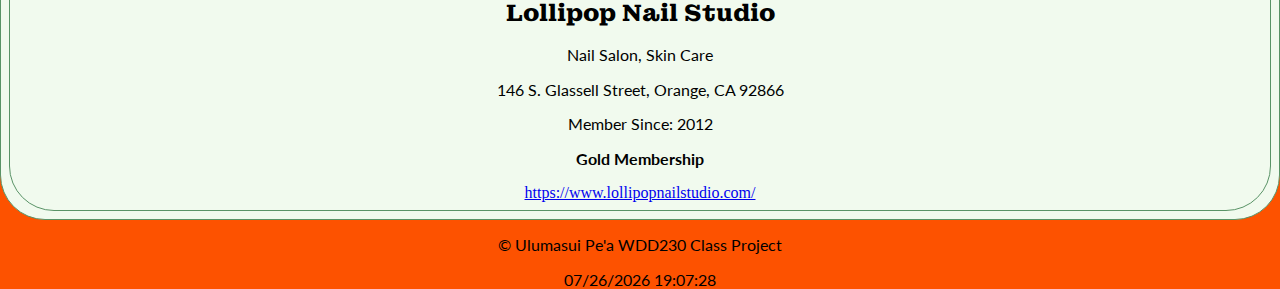
==== commit 95ada557: "acc and htm" ====
--- a/chamber/index.html
+++ b/chamber/index.html
@@ -46,7 +46,7 @@
             <img src="images/calendar.webp" alt="calendar image" width="150" height="150">
             <p>Here are some Current News articles here in the City</p>
             <h2>Upcoming Event:</h2>
-            <img src="images/spook.webp" alt="spooktacular orange" width="auto" height="150">
+            <img src="images/spook.webp" alt="spooktacular orange" width="300" height="150">
             <h2><strong>Event Title: </strong>Orange Halloween Spooktacular!</h2>
             <p><strong>Date and Time: </strong> October 31, 2024, 5:00 PM - 10:00 PM</p>
             <p><strong>Location: </strong>Downtown Orange Circle</p>
@@ -98,7 +98,7 @@
             <h2>Spotlight</h2>
             <p>Check out these exceptional companies</p>
             <section>
-                <img src="https://static.spotapps.co/website_images/ab_websites/104524_website/logo_2.png" loading="lazy" alt="1886 logo" width="auto" height="150">
+                <img src="https://static.spotapps.co/website_images/ab_websites/104524_website/logo_2.png" alt="1886 logo" width="auto" height="150">
                 <h2>1886 Brewing</h2>
                 <p>Brewpubs, Burgers, Sandwiches</p>
                 <p>114 N Glassell St, Orange, CA 92866.</p>
@@ -107,7 +107,7 @@
                 <a href="https://www.1886brewingco.com/" target="_blank">https://www.1886brewingco.com/</a>
             </section>
             <section>
-                <img src="http://www.orangearmynavy.com/uploads/2/1/0/8/2108660/1343844403.png" loading="lazy" alt="Army Navy Store Logo" width="auto" height="150">
+                <img src="http://www.orangearmynavy.com/uploads/2/1/0/8/2108660/1343844403.png" alt="Army Navy Store Logo" width="auto" height="150">
                 <h2>Army Navy Store</h2>
                 <p>Hobby Shops, Outdoor Gear</p>
                 <p>131 S. Glassell Street, Orange, CA 92866</p>
@@ -116,7 +116,7 @@
                 <a href="http://www.orangearmynavy.com/" target="_blank">http://www.orangearmynavy.com/</a>
             </section>
             <section>
-                <img src="https://images.squarespace-cdn.com/content/v1/5a94773e266c073e14a53bb1/1519842821813-4XUR6HRJB6CFD0CDG9JK/Lollipop.FinalLogo.Red.png?format=500w" loading="lazy" alt="Lollipop Nail Studio Logo" width="auto" height="150">
+                <img src="https://images.squarespace-cdn.com/content/v1/5a94773e266c073e14a53bb1/1519842821813-4XUR6HRJB6CFD0CDG9JK/Lollipop.FinalLogo.Red.png?format=500w" alt="Lollipop Nail Studio Logo" width="auto" height="150">
                 <h2>Lollipop Nail Studio</h2>
                 <p>Nail Salon, Skin Care</p>
                 <p>146 S. Glassell Street, Orange, CA 92866</p>
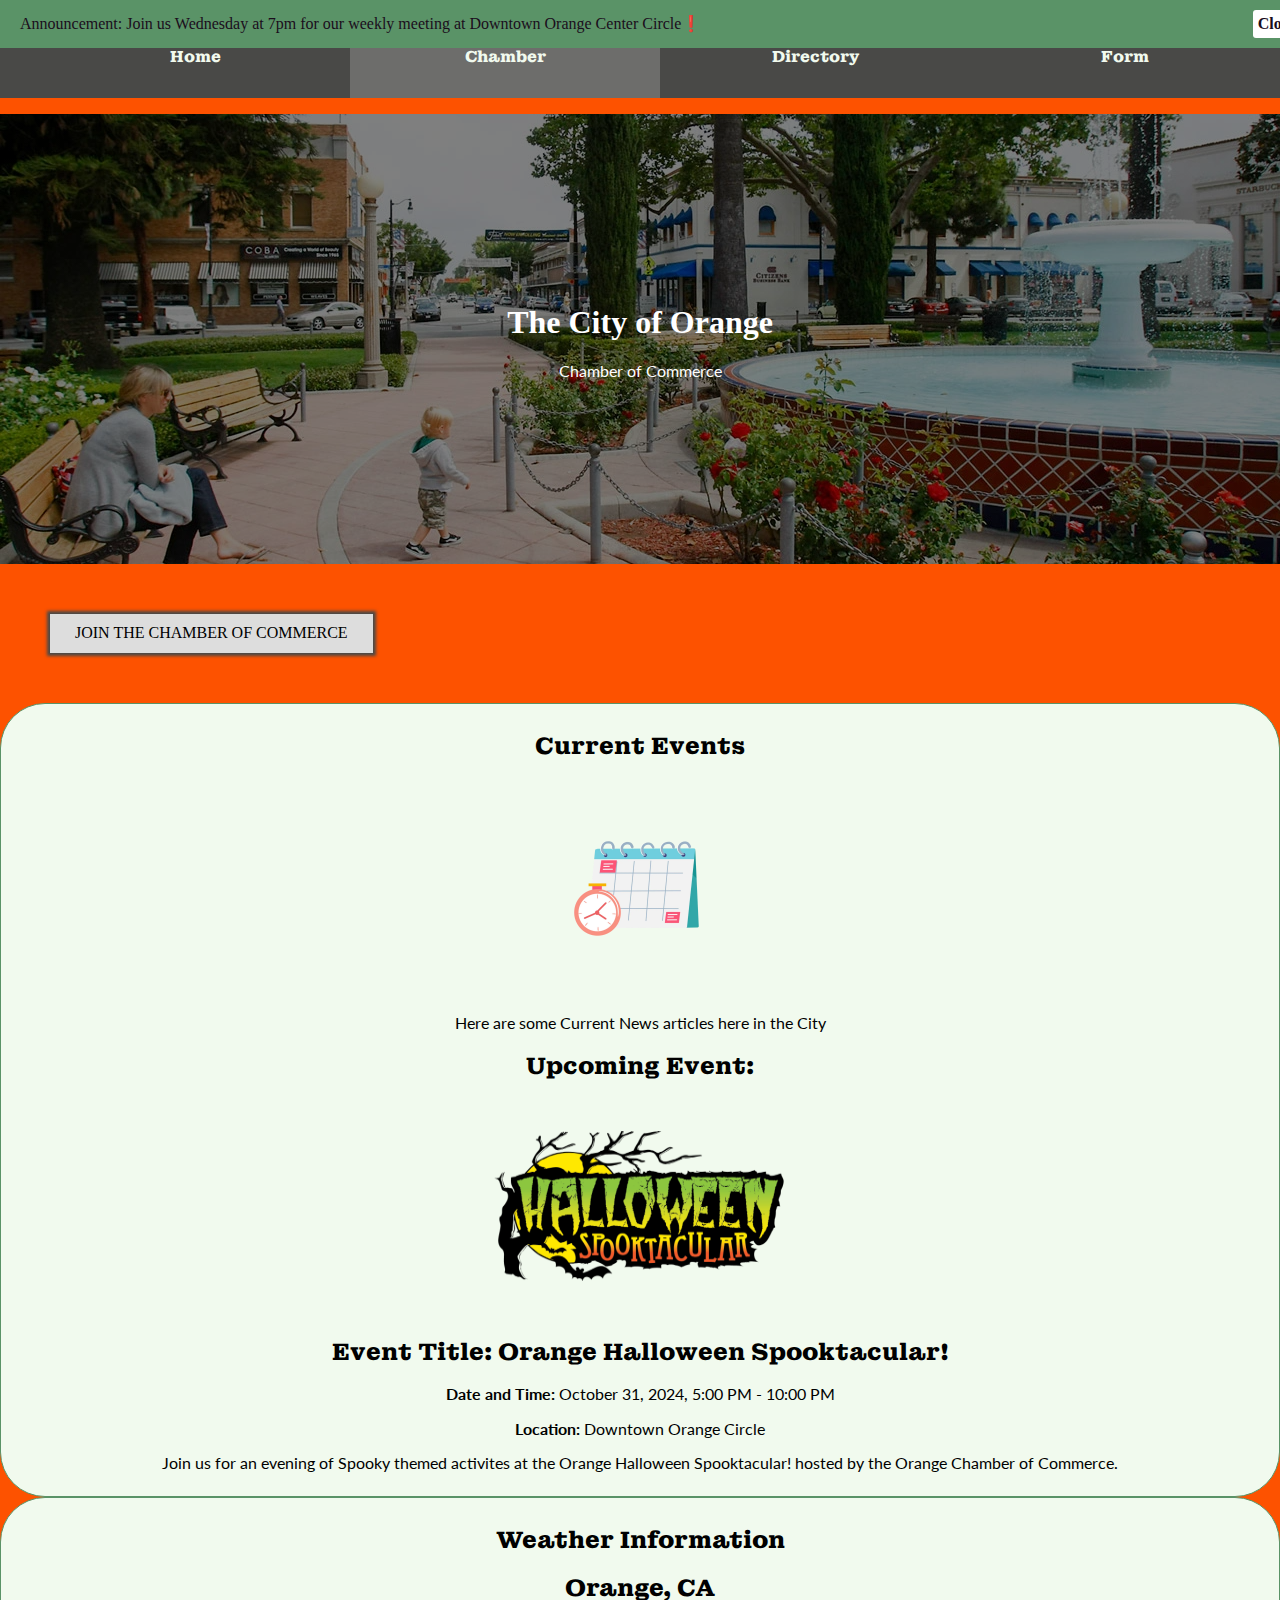
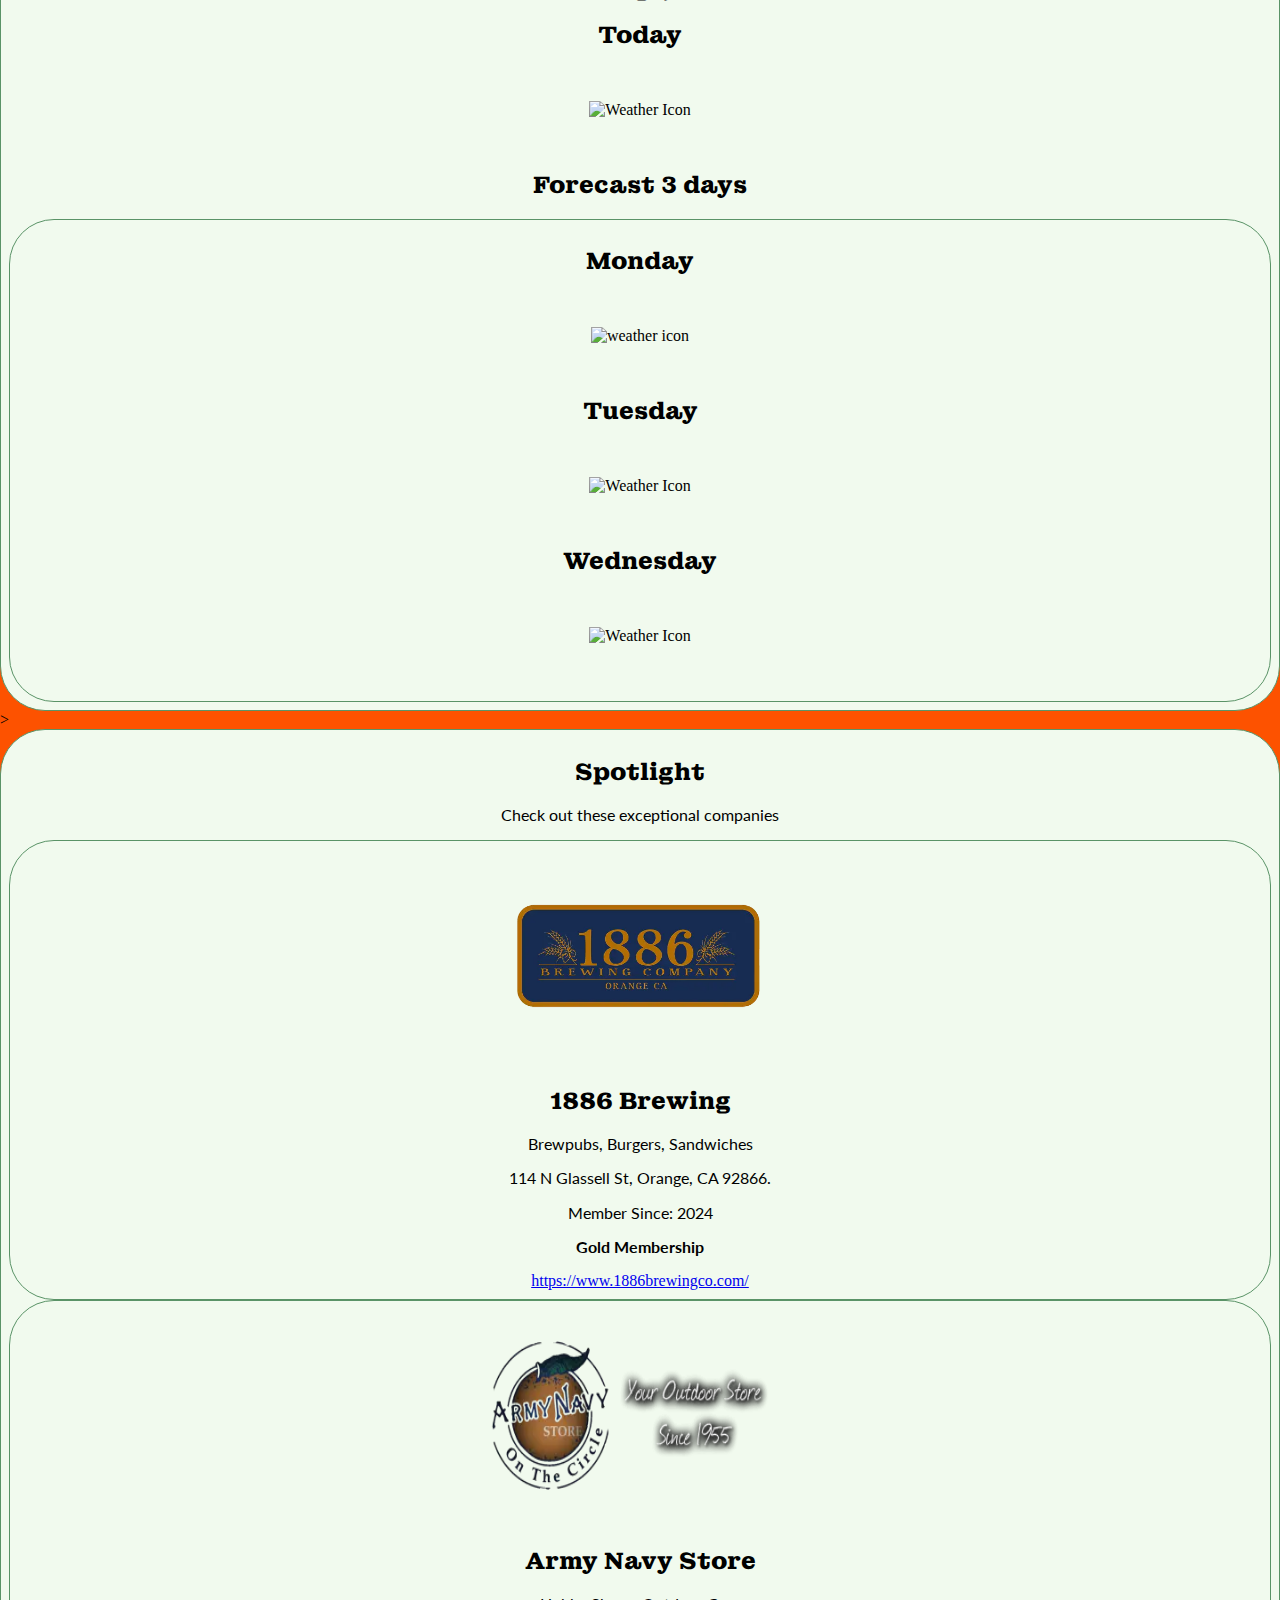
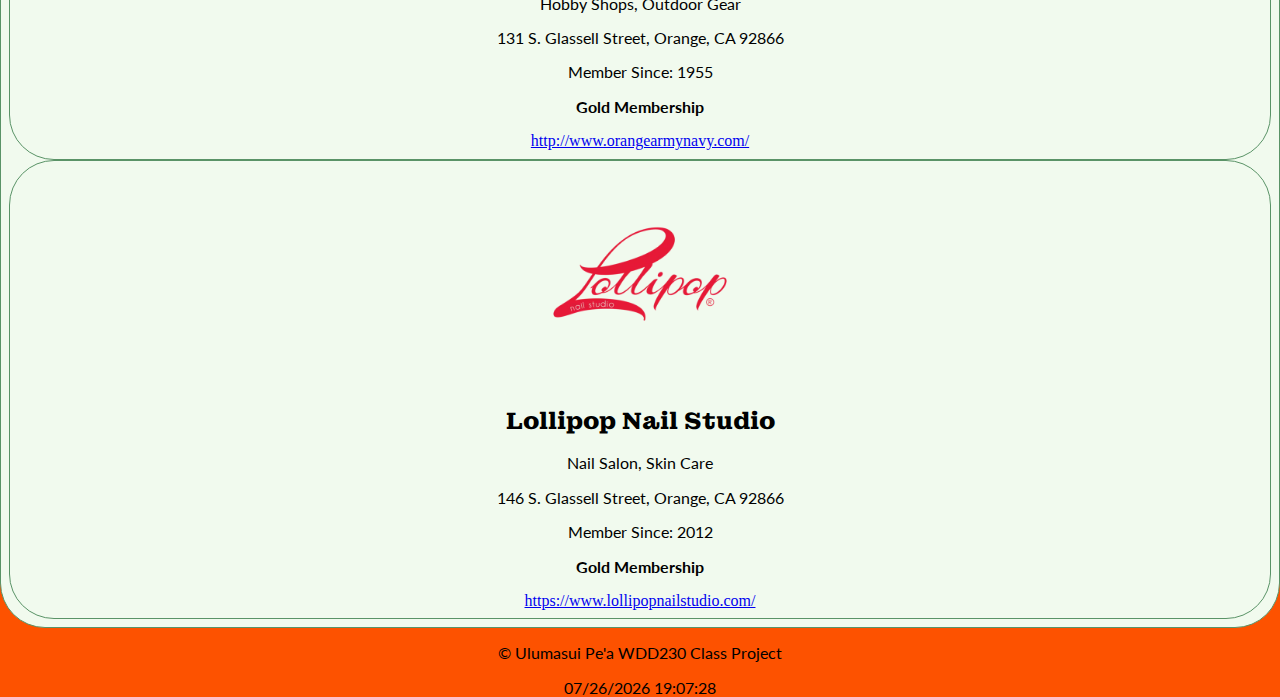
==== commit 792f3404: "hero" ====
--- a/chamber/index.html
+++ b/chamber/index.html
@@ -25,7 +25,7 @@
             <li><a href="join.html">Form</a></li>
         </ul>
     </nav>
-    <div class="heroImage" style="background-image: linear-gradient(rgba(0, 0, 0, 0.5), rgba(0, 0, 0, 0.5)), url(images/orangehero.jpg);">
+    <div class="heroImage" style="background-image: linear-gradient(rgba(0, 0, 0, 0.5), rgba(0, 0, 0, 0.5)), url(images/orangehero.webp);">
         <div class="heroText">
           <h1>The City of Orange</h1>
           <p>Chamber of Commerce</p>
@@ -98,7 +98,7 @@
             <h2>Spotlight</h2>
             <p>Check out these exceptional companies</p>
             <section>
-                <img src="https://static.spotapps.co/website_images/ab_websites/104524_website/logo_2.png" alt="1886 logo" width="auto" height="150">
+                <img src="images/1886.webp" alt="1886 logo" width="auto" height="150">
                 <h2>1886 Brewing</h2>
                 <p>Brewpubs, Burgers, Sandwiches</p>
                 <p>114 N Glassell St, Orange, CA 92866.</p>
@@ -107,7 +107,7 @@
                 <a href="https://www.1886brewingco.com/" target="_blank">https://www.1886brewingco.com/</a>
             </section>
             <section>
-                <img src="http://www.orangearmynavy.com/uploads/2/1/0/8/2108660/1343844403.png" alt="Army Navy Store Logo" width="auto" height="150">
+                <img src="images/navy.webp" alt="Army Navy Store Logo" width="auto" height="150">
                 <h2>Army Navy Store</h2>
                 <p>Hobby Shops, Outdoor Gear</p>
                 <p>131 S. Glassell Street, Orange, CA 92866</p>
@@ -116,7 +116,7 @@
                 <a href="http://www.orangearmynavy.com/" target="_blank">http://www.orangearmynavy.com/</a>
             </section>
             <section>
-                <img src="https://images.squarespace-cdn.com/content/v1/5a94773e266c073e14a53bb1/1519842821813-4XUR6HRJB6CFD0CDG9JK/Lollipop.FinalLogo.Red.png?format=500w" alt="Lollipop Nail Studio Logo" width="auto" height="150">
+                <img src="images/lollipop.webp" alt="Lollipop Nail Studio Logo" width="auto" height="150">
                 <h2>Lollipop Nail Studio</h2>
                 <p>Nail Salon, Skin Care</p>
                 <p>146 S. Glassell Street, Orange, CA 92866</p>
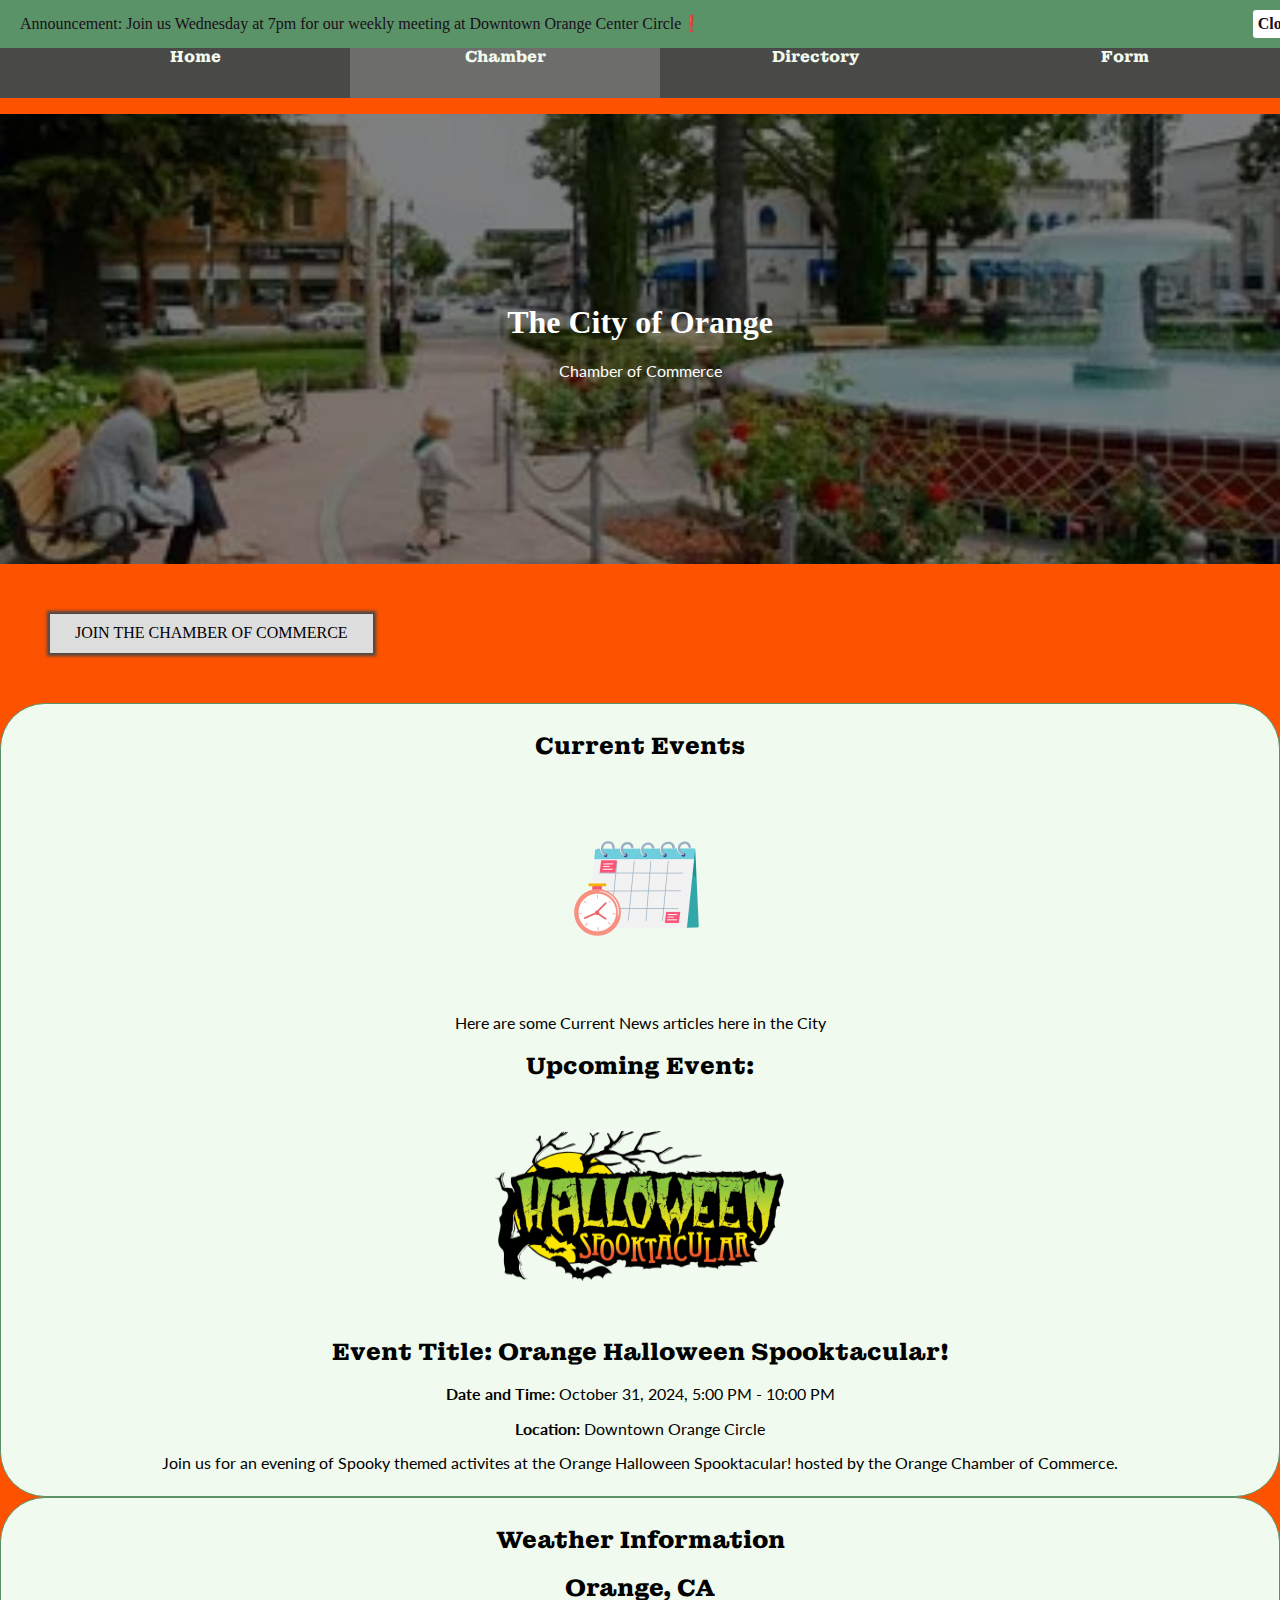
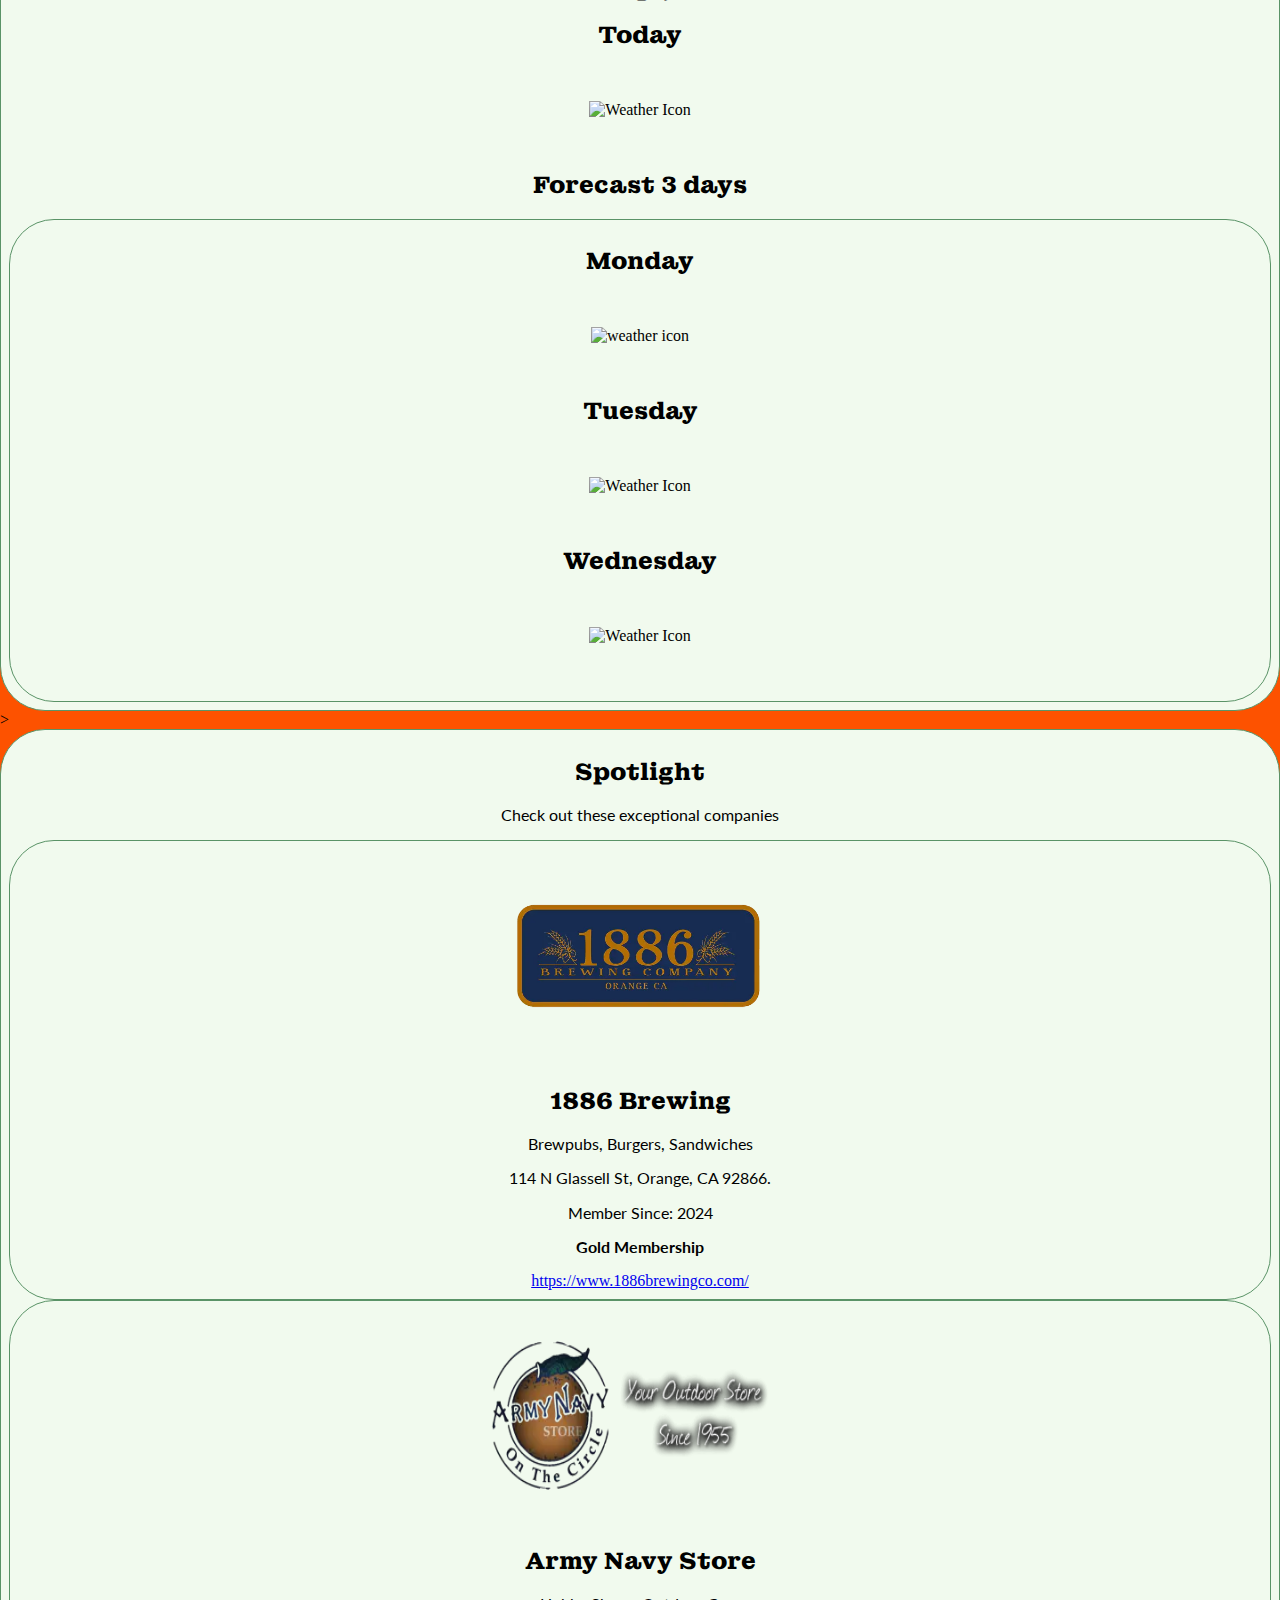
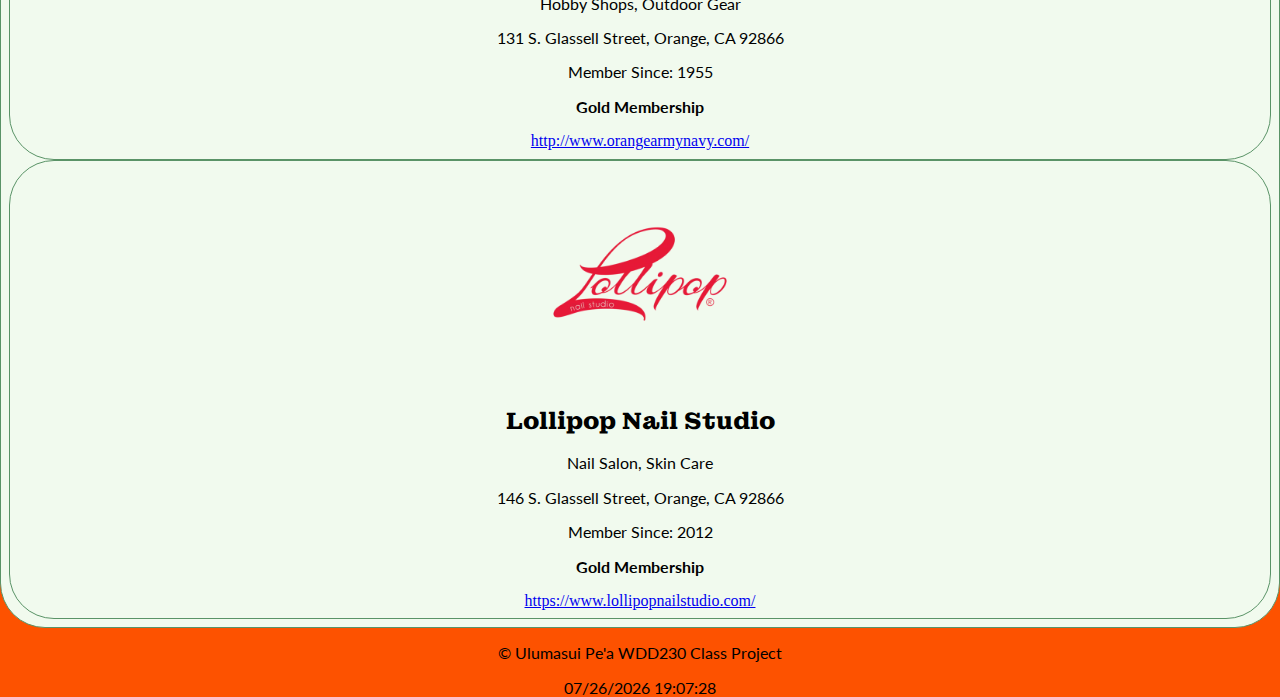
==== commit efd475e8: "hero optimization" ====
--- a/chamber/index.html
+++ b/chamber/index.html
@@ -25,7 +25,7 @@
             <li><a href="join.html">Form</a></li>
         </ul>
     </nav>
-    <div class="heroImage" style="background-image: linear-gradient(rgba(0, 0, 0, 0.5), rgba(0, 0, 0, 0.5)), url(images/orangehero.webp);">
+    <div class="heroImage" style="background-image: linear-gradient(rgba(0, 0, 0, 0.5), rgba(0, 0, 0, 0.5)), url(images/orangeheroredo.webp);">
         <div class="heroText">
           <h1>The City of Orange</h1>
           <p>Chamber of Commerce</p>
